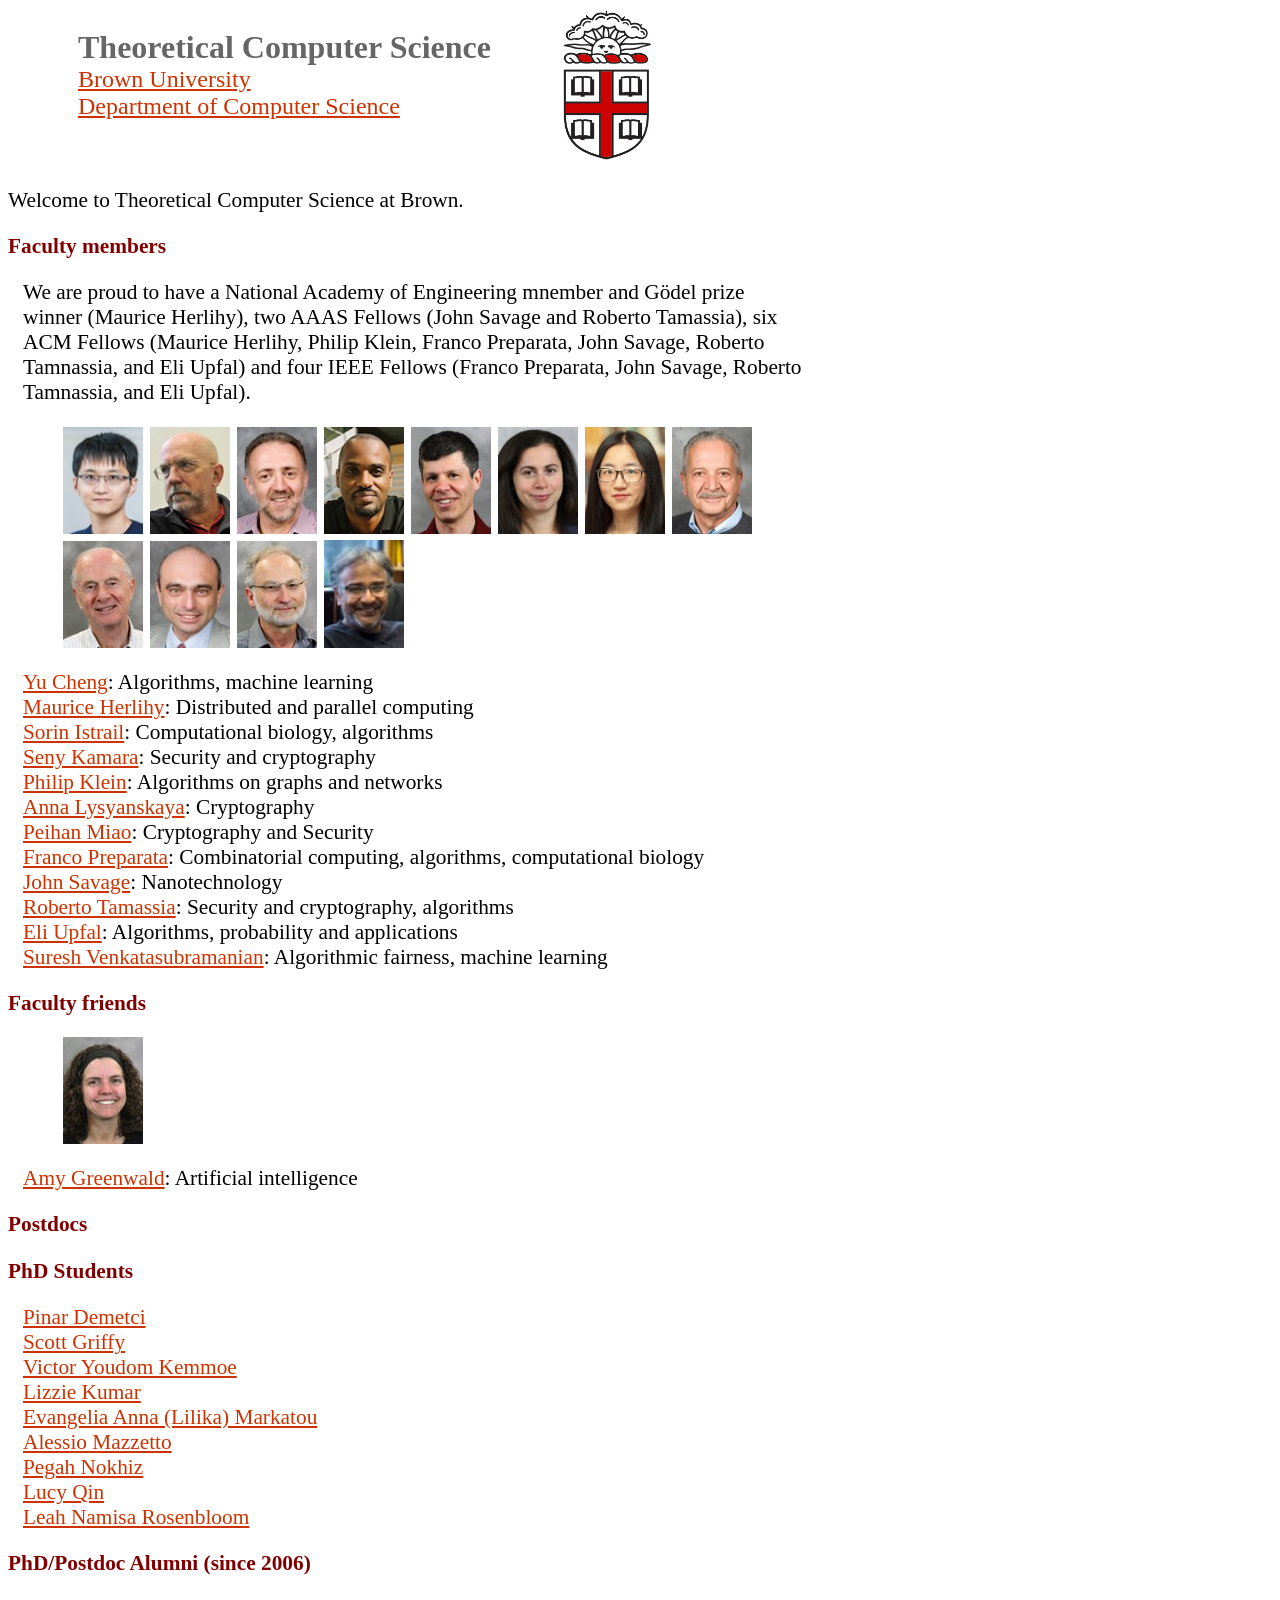
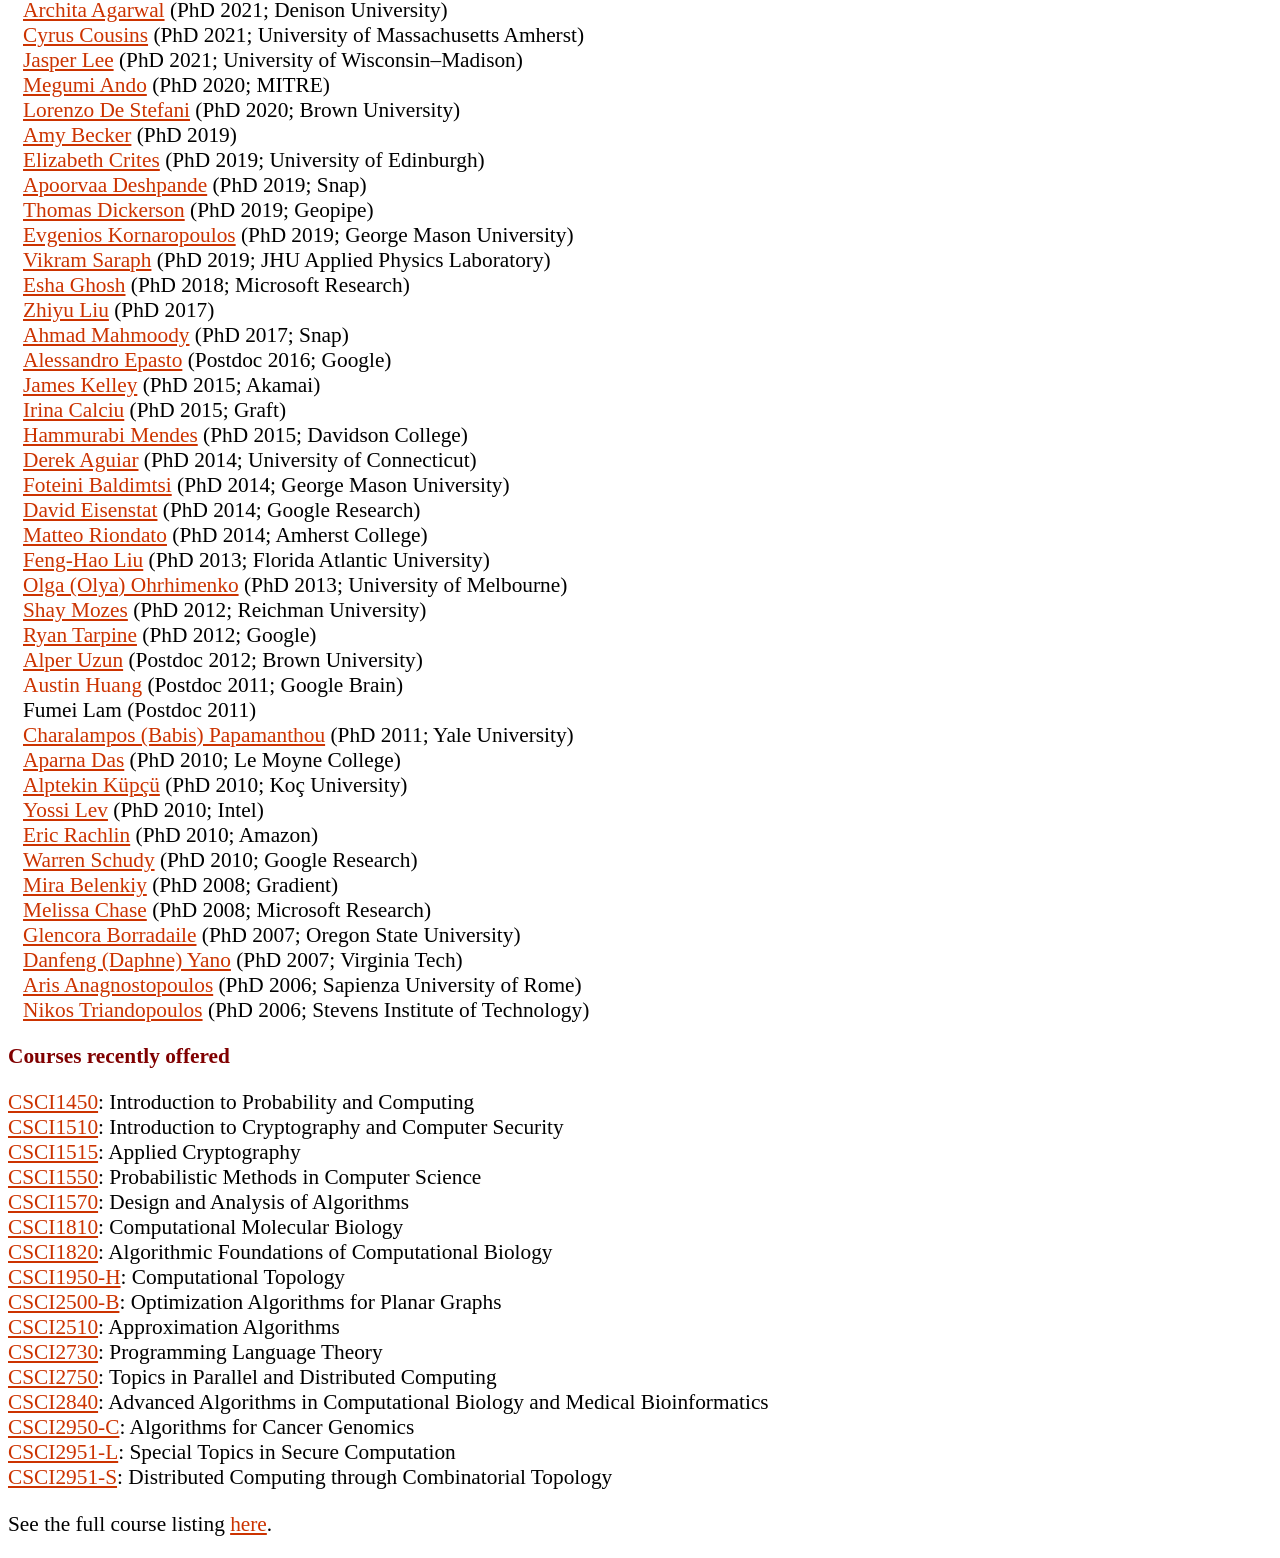
==== home.html @ 1ce42421 "Update home.html Fixed alphabetical ordering." ====
<!DOCTYPE html>

<html lang=en-US>

<head>
    <meta charset="UTF-8"></meta>
    <title>Theory at Brown</title>
    <link rel="stylesheet" type="text/css" href="./this_is_theory.css">
</head>

<body>
    <div id="header">
        <h1 id="title">Theoretical Computer Science</h1>
        <h2 class="subtitle"><a href="http://www.brown.edu">Brown University</a></h2>
        <h2 class="subtitle"><a href="http://cs.brown.edu">Department of Computer Science</a></h2>
    </div>

    <div>
        <img id="logo" src="images/brown_logo.png"></img>
    </div>

    <div id="main-content">
        <p> Welcome to Theoretical Computer Science at Brown.</p>

        <h3>Faculty members</h3>
        <div class="content-box">
            <p>We are proud to have a National Academy of Engineering mnember and Gödel prize winner (Maurice Herlihy), two AAAS Fellows (John Savage and Roberto Tamassia), six ACM Fellows (Maurice Herlihy, Philip Klein, Franco Preparata, John Savage, Roberto Tamnassia, and Eli Upfal) and four IEEE Fellows (Franco Preparata, John Savage, Roberto Tamnassia, and Eli Upfal).</p>

            <div class="fac-pics">
                <ul>
                    <li><img src="images/cheng.jpg"></img></li>
                    <li><img src="images/herlihy.jpg"></img></li>
                    <li><img src="images/istrail.jpg"></img></li>
                    <li><img src="images/kamara.jpg"></img></li>
                    <li><img src="images/klein.jpg"></img></li>
                    <li><img src="images/lysyanskaya.jpg"></img></li>
                    <li><img src="images/miao.jpg"></img></li>
                    <li><img src="images/preparata.jpg"></img></li>
                    <li><img src="images/savage.jpg"></img></li>
                    <li><img src="images/tamassia.jpg"></img></li>
                    <li><img src="images/upfal.jpg"></img></li>
                    <li><img src="images/venkatasubramanian.jpg"></img></li>
                </ul>
            </div>

            <div class="fac-list">
                <ul>
                    <li><a href="https://cs.brown.edu/people/ycheng79/">Yu Cheng</a>: Algorithms, machine learning</li>
                    <li><a href="https://cs.brown.edu/people/mph/">Maurice Herlihy</a>: Distributed and parallel computing</li>
                    <li><a href="https://cs.brown.edu/people/sistrail">Sorin Istrail</a>: Computational biology, algorithms</li>
                    <li><a href="https://cs.brown.edu/people/seny/">Seny Kamara</a>: Security and cryptography</li>
                    <li><a href="https://cs.brown.edu/people/pklein/">Philip Klein</a>: Algorithms on graphs and networks</li>
                    <li><a href="https://cs.brown.edu/people/alysyans/">Anna Lysyanskaya</a>: Cryptography</li>
                    <li><a href="https://sites.google.com/view/peihanmiao/home/">Peihan Miao</a>: Cryptography and Security</li>
                    <li><a href="https://cs.brown.edu/people/fprepara/">Franco Preparata</a>: Combinatorial computing, algorithms, computational biology</li>
                    <li><a href="https://cs.brown.edu/people/jsavage/">John Savage</a>: Nanotechnology</li>
                    <li><a href="https://cs.brown.edu/people/rtamassi/">Roberto Tamassia</a>: Security and cryptography, algorithms</li>
                    <li><a href="https://cs.brown.edu/people/eupfal/">Eli Upfal</a>: Algorithms, probability and applications</li>
                    <li><a href="https://vivo.brown.edu/display/suresh/">Suresh Venkatasubramanian</a>: Algorithmic fairness, machine learning</li>
                </ul>
            </div>
        </div>

        <h3>Faculty friends</h3>
        <div class="content-box">
            <div class="fac-pics">
                <ul>
                    <li><img src="images/greenwald.jpg"></img></li>
                </ul>
            </div>

            <div class="fac-list">
                <ul>
                    <li><a href="https://cs.brown.edu/people/amy/">Amy Greenwald</a>: Artificial intelligence</li>
                </ul>
            </div>
        </div>

        <h3>Postdocs</h3>
        <div class="content-box">
            <div class="fac-list">
                <ul>
                </ul>
            </div>
        </div>

        <h3>PhD Students</h3>
        <div class="content-box">
            <div class="fac-list">
                <ul>
                    <li><a href="https://pinardemetci.github.io/">Pinar Demetci</a></li>
                    <li><a href="https://scottgriffy.com">Scott Griffy</a></li>
                    <li><a href="https://vicxekro.github.io/mypage/">Victor Youdom Kemmoe</a></li>
                    <li><a href="http://iekumar.com">Lizzie Kumar</a></li>
                    <li><a href="https://markatou.github.io/">Evangelia Anna (Lilika) Markatou</a></li>
                    <li><a href="https://cs.brown.edu/~amazzett/">Alessio Mazzetto</a></li>
                    <li><a href="https://sites.google.com/view/pnokhiz/home">Pegah Nokhiz</a></li>
                    <li><a href="https://lucyq.in/">Lucy Qin</a></li>
                    <li><a href="https://namisa.art/">Leah Namisa Rosenbloom</a></li>
                </ul>
            </div>
        </div>

        <h3>PhD/Postdoc Alumni (since 2006)</h3>
        <div class="content-box">
            <div class="fac-list">
                <ul>
                    <!-- Sorted by: first by year (in reverse) and then alphabetically by lastname (postdoc or PhD does not matter). -->
                    <li><a href="https://cs.brown.edu/~aa12/">Archita Agarwal</a> (PhD 2021; Denison University)</li>
                    <li><a href="https://cs.brown.edu/people/ccousins/home.html">Cyrus Cousins</a> (PhD 2021; University of Massachusetts Amherst)</li>
                    <li><a href="https://jasperchlee.github.io/">Jasper Lee</a> (PhD 2021; University of Wisconsin–Madison)</li>
                    <li><a href="https://www.linkedin.com/in/megumi-ando-a047ba26/">Megumi Ando</a> (PhD 2020; MITRE)</li>
                    <li><a href="https://vivo.brown.edu/display/ld9">Lorenzo De Stefani</a> (PhD 2020; Brown University)</li>
                    <li><a href="https://www.linkedin.com/in/amariah-becker-90225980/">Amy Becker</a> (PhD 2019)</li>
                    <li><a href="https://elizabeth-crites.github.io/">Elizabeth Crites</a> (PhD 2019; University of Edinburgh)</li>
                    <li><a href="https://www.linkedin.com/in/apoorvaa-deshpande/">Apoorvaa Deshpande</a> (PhD 2019; Snap)</li>
                    <li><a href="http://sfgp.cemetech.net/tddicker/">Thomas Dickerson</a> (PhD 2019; Geopipe)</li>
                    <li><a href="https://cs.gmu.edu/~evgenios/">Evgenios Kornaropoulos</a> (PhD 2019; George Mason University)</li>
                    <li><a href="https://www.linkedin.com/in/vsaraph/">Vikram Saraph</a> (PhD 2019; JHU Applied Physics Laboratory)</li>
                    <li><a href="https://www.microsoft.com/en-us/research/people/esghosh/">Esha Ghosh</a> (PhD 2018; Microsoft Research)</li>
                    <li><a href="https://cs.brown.edu/people/zl58/">Zhiyu Liu</a> (PhD 2017)</li>
                    <li><a href="https://www.linkedin.com/in/mahmoody/">Ahmad Mahmoody</a> (PhD 2017; Snap)</li>
                    <li><a href="https://www.epasto.org/">Alessandro Epasto</a> (Postdoc 2016; Google)</li>
                    <li><a href="https://www.linkedin.com/in/james-k-3929457b/">James Kelley</a> (PhD 2015; Akamai)</li>
                    <li><a href="https://www.irinacalciu.com/">Irina Calciu</a> (PhD 2015; Graft)</li>
                    <li><a href="https://www.davidson.edu/people/hammurabi-mendes">Hammurabi Mendes</a> (PhD 2015; Davidson College)</li>
                    <li><a href="https://www.derekaguiar.com/">Derek Aguiar</a> (PhD 2014; University of Connecticut)</li>
                    <li><a href="https://www.baldimtsi.com/">Foteini Baldimtsi</a> (PhD 2014; George Mason University)</li>
                    <li><a href="https://www.davideisenstat.com/">David Eisenstat</a> (PhD 2014; Google Research)</li>
                    <li><a href="https://matteo.rionda.to/">Matteo Riondato</a> (PhD 2014; Amherst College)</li>
                    <li><a href="https://faculty.eng.fau.edu/fenghao/">Feng-Hao Liu</a> (PhD 2013; Florida Atlantic University)</li>
                    <li><a href="https://people.eng.unimelb.edu.au/oohrimenko/">Olga (Olya) Ohrhimenko</a> (PhD 2013; University of Melbourne)</li>
                    <li><a href="https://cs.idc.ac.il/~smozes/index.html">Shay Mozes</a> (PhD 2012; Reichman University)</li>
                    <li><a href="https://www.linkedin.com/in/ryantarpine/">Ryan Tarpine</a> (PhD 2012; Google)</li>
                    <li><a href="https://vivo.brown.edu/display/auzun">Alper Uzun</a> (Postdoc 2012; Brown University)</li>
                    <li><a herf="https://www.linkedin.com/in/austin-huang-74a75422/">Austin Huang</a> (Postdoc 2011; Google Brain)</li>
                    <li>Fumei Lam (Postdoc 2011)</li>
                    <li><a href="https://www.cs.yale.edu/homes/cpap/">Charalampos (Babis) Papamanthou</a> (PhD 2011; Yale University)</li>
                    <li><a href="https://web.lemoyne.edu/~dasa/">Aparna Das</a> (PhD 2010; Le Moyne College)</li>
                    <li><a href="https://mysite.ku.edu.tr/akupcu/">Alptekin Küpçü</a> (PhD 2010; Koç University)</li>
                    <li><a href="https://www.linkedin.com/in/yossi-lev/">Yossi Lev</a> (PhD 2010; Intel)</li>
                    <li><a href="https://www.linkedin.com/in/eerac/">Eric Rachlin</a> (PhD 2010; Amazon)</li>
                    <li><a href="https://www.linkedin.com/in/warren-schudy-b64b7b63/">Warren Schudy</a> (PhD 2010; Google Research)</li>
                    <li><a href="https://www.linkedin.com/in/mira-belenkiy-b3174121/">Mira Belenkiy</a> (PhD 2008; Gradient)</li>
                    <li><a href="https://www.microsoft.com/en-us/research/people/melissac/">Melissa Chase</a> (PhD 2008; Microsoft Research)</li>
                    <li><a href="https://eecs.oregonstate.edu/people/borradaile-glencora">Glencora Borradaile</a> (PhD 2007; Oregon State University)</li>
                    <li><a href="https://people.cs.vt.edu/~danfeng/">Danfeng (Daphne) Yano</a> (PhD 2007; Virginia Tech)</li>
                    <li><a href="http://aris.me/">Aris Anagnostopoulos</a> (PhD 2006; Sapienza University of Rome)</li>
                    <li><a href="https://faculty.stevens.edu/ntriando">Nikos Triandopoulos</a> (PhD 2006; Stevens Institute of Technology)</li>
                </ul>
            </div>
        </div>

        <h3>Courses recently offered</h3>
        <div class="fac-list">
            <ul>
                <li><a href="http://cs.brown.edu/courses/csci1450/">CSCI1450</a>: Introduction to Probability and Computing</li>
                <li><a href="http://cs.brown.edu/courses/csci1510/">CSCI1510</a>: Introduction to Cryptography and Computer Security</li>
                <li><a href="http://cs.brown.edu/courses/csci1515/">CSCI1515</a>: Applied Cryptography</li>
                <li><a href="http://cs.brown.edu/courses/csci1550/">CSCI1550</a>: Probabilistic Methods in Computer Science</li>
                <li><a href="http://cs.brown.edu/courses/csci1570/">CSCI1570</a>: Design and Analysis of Algorithms</li>
                <li><a href="http://cs.brown.edu/courses/csci1810/">CSCI1810</a>: Computational Molecular Biology</li>
                <li><a href="http://cs.brown.edu/courses/csci1820/">CSCI1820</a>: Algorithmic Foundations of Computational Biology</li>
                <li><a href="http://cs.brown.edu/courses/csci1950-h/">CSCI1950-H</a>: Computational Topology</li>
                <li><a href="http://cs.brown.edu/courses/cs250/">CSCI2500-B</a>: Optimization Algorithms for Planar Graphs</li>
                <li><a href="http://cs.brown.edu/courses/csci2510/">CSCI2510</a>: Approximation Algorithms</li>
                <li><a href="http://cs.brown.edu/courses/csci2730/">CSCI2730</a>: Programming Language Theory</li>
                <li><a href="http://cs.brown.edu/courses/csci2750/">CSCI2750</a>: Topics in Parallel and Distributed Computing</li>
                <li><a href="https://cs.brown.edu/courses/csci2840/">CSCI2840</a>: Advanced Algorithms in Computational Biology and Medical Bioinformatics</li>
                <li><a href="https://cs.brown.edu/courses/info/csci2950-c/">CSCI2950-C</a>: Algorithms for Cancer Genomics</li>
                <li><a href="https://cs.brown.edu/courses/info/csci2952-l/">CSCI2951-L</a>: Special Topics in Secure Computation</li>
                <li><a href="http://cs.brown.edu/courses/csci2951-s/">CSCI2951-S</a>: Distributed Computing through Combinatorial Topology</li>
            </ul>
        </div>
        <p>See the full course listing <a href="https://cs.brown.edu/courses/">here</a>.</p>

    </div>
</body>

</html>
---- this_is_theory.css ----
a {
    color: #CC3300;
}

a:visited {
    color: #336633;
}

#header {
    margin-left: 70px;
    margin-right: 70px;
    float: left;
}

#title {
    color: #666666;
    margin-bottom: 0px;
    padding-bottom: 0px;
}

.subtitle {
    font-weight: normal;
    margin-top: 0px;
    padding-top: 0px;
    margin-bottom: 0px;
    padding-bottom: 0px;
}

#logo {
    width: 90px;
}

p,
li {
    font-size: 16pt;
}

h3 {
    font-size: 16pt;
    color: maroon;
}

#main-content {
    width: 800px;
}

.content-box {
    padding-left: 15px;
}

.fac-pics ul li {
    display: inline;
    padding-right: 3px;
}

.fac-pics ul li img {
    width: 80px;
}

.fac-list ul {
    list-style-type: none;
    padding: 0px;
}
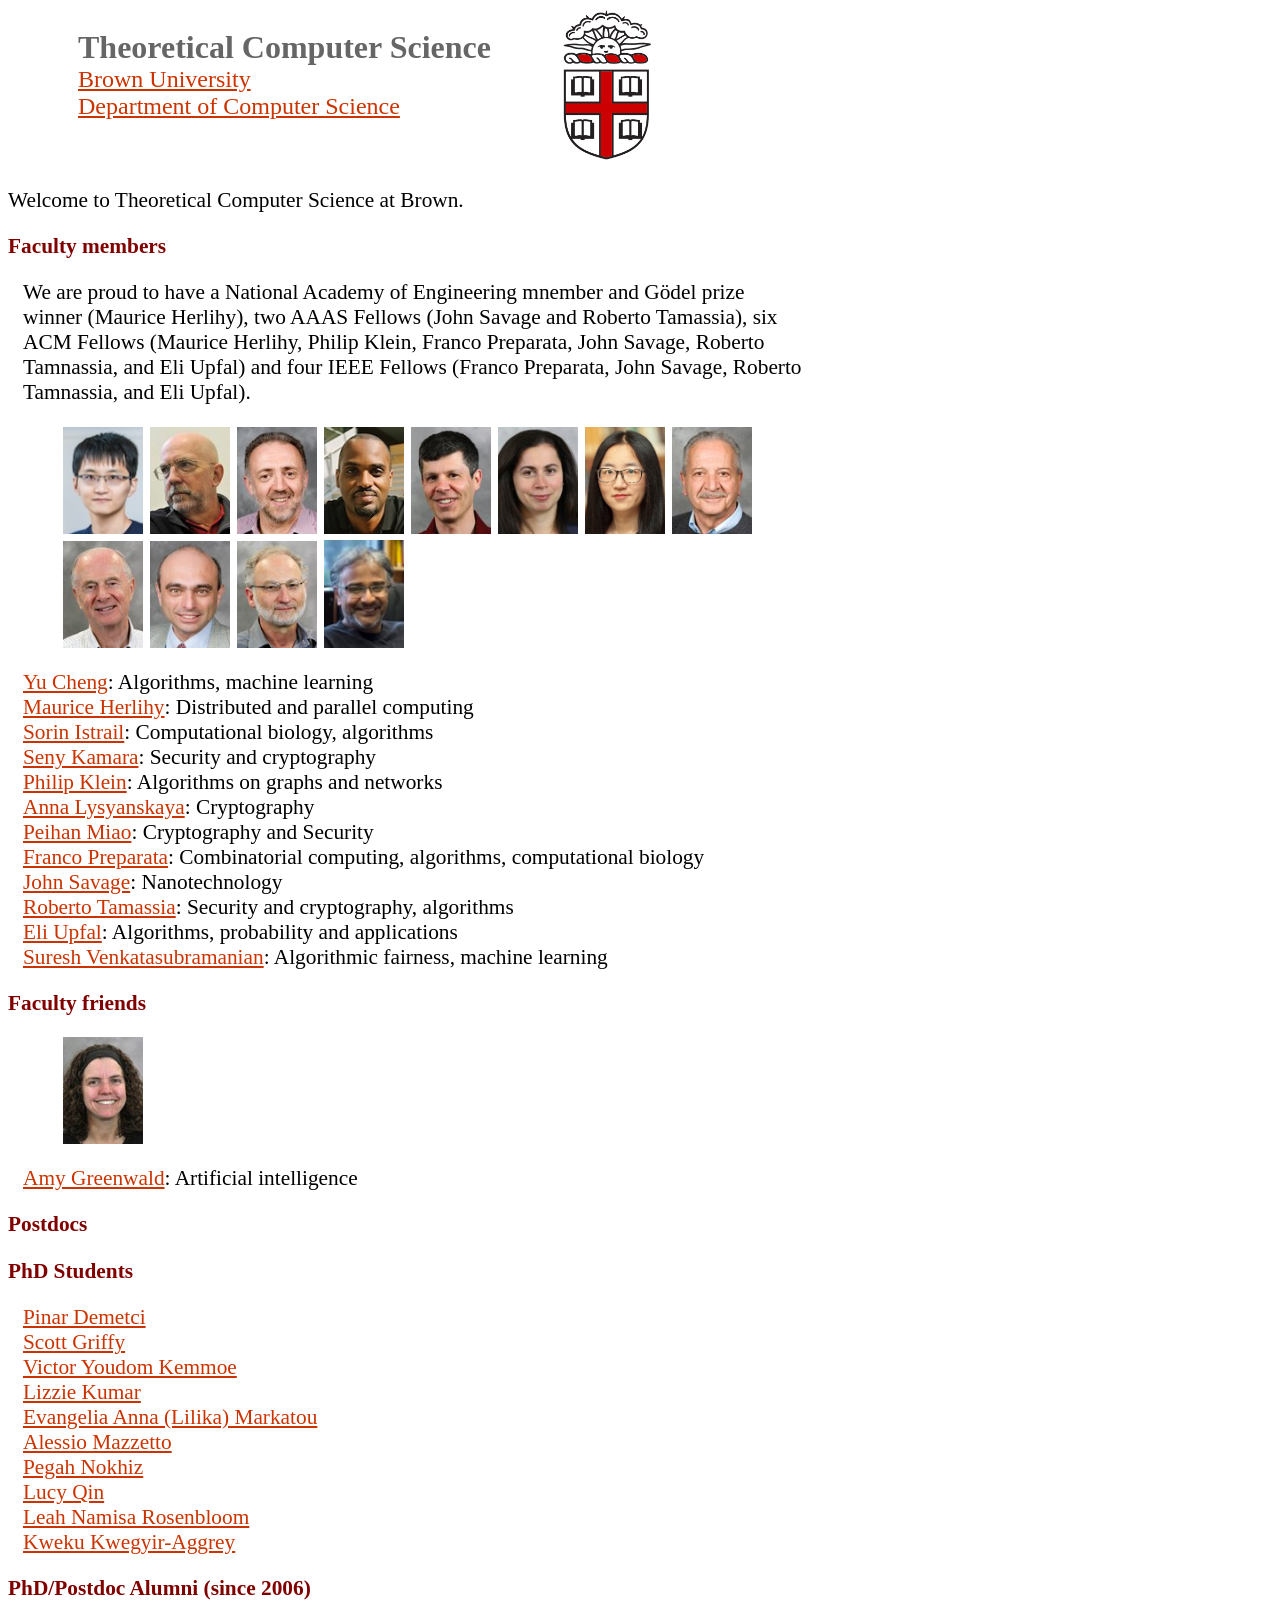
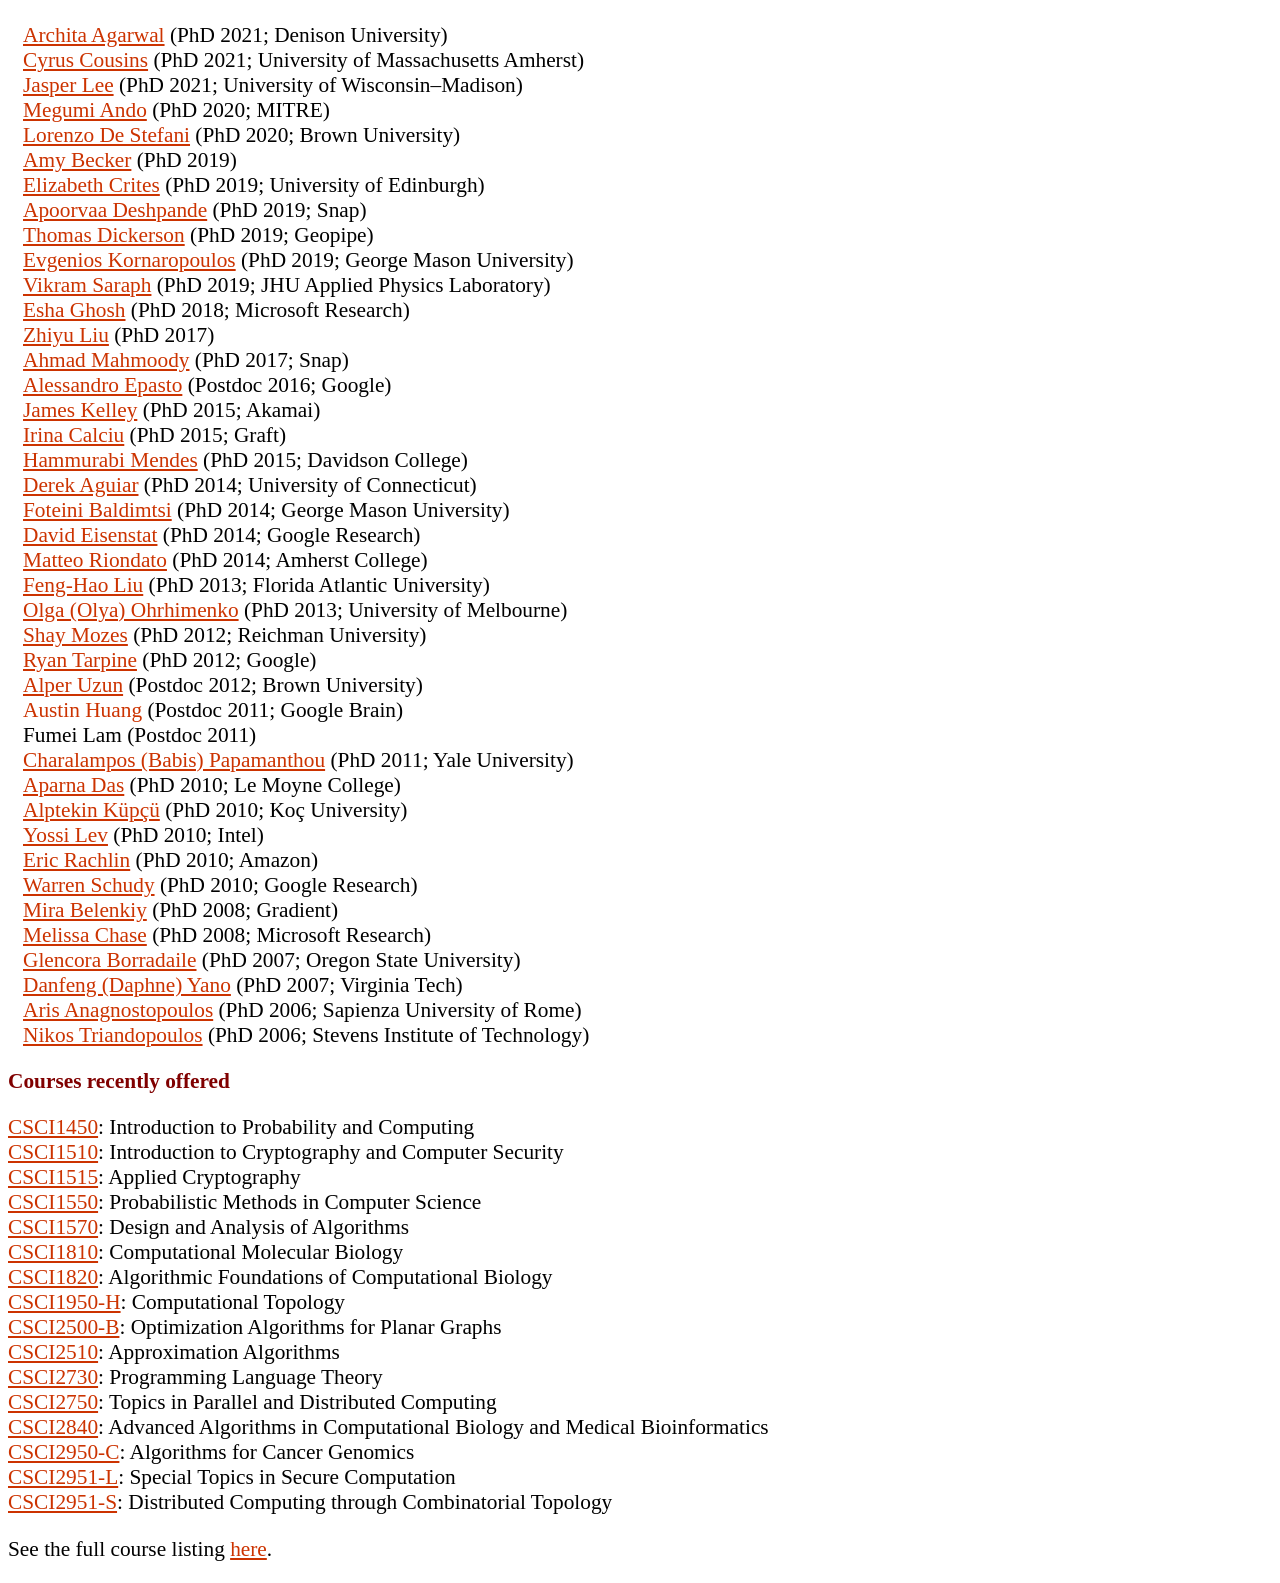
==== commit 8f42391e: "add kweku" ====
--- a/home.html
+++ b/home.html
@@ -97,6 +97,8 @@
                     <li><a href="https://sites.google.com/view/pnokhiz/home">Pegah Nokhiz</a></li>
                     <li><a href="https://lucyq.in/">Lucy Qin</a></li>
                     <li><a href="https://namisa.art/">Leah Namisa Rosenbloom</a></li>
+                    <li><a href="https://kweku.me/">Kweku Kwegyir-Aggrey</a></li>
+
                 </ul>
             </div>
         </div>
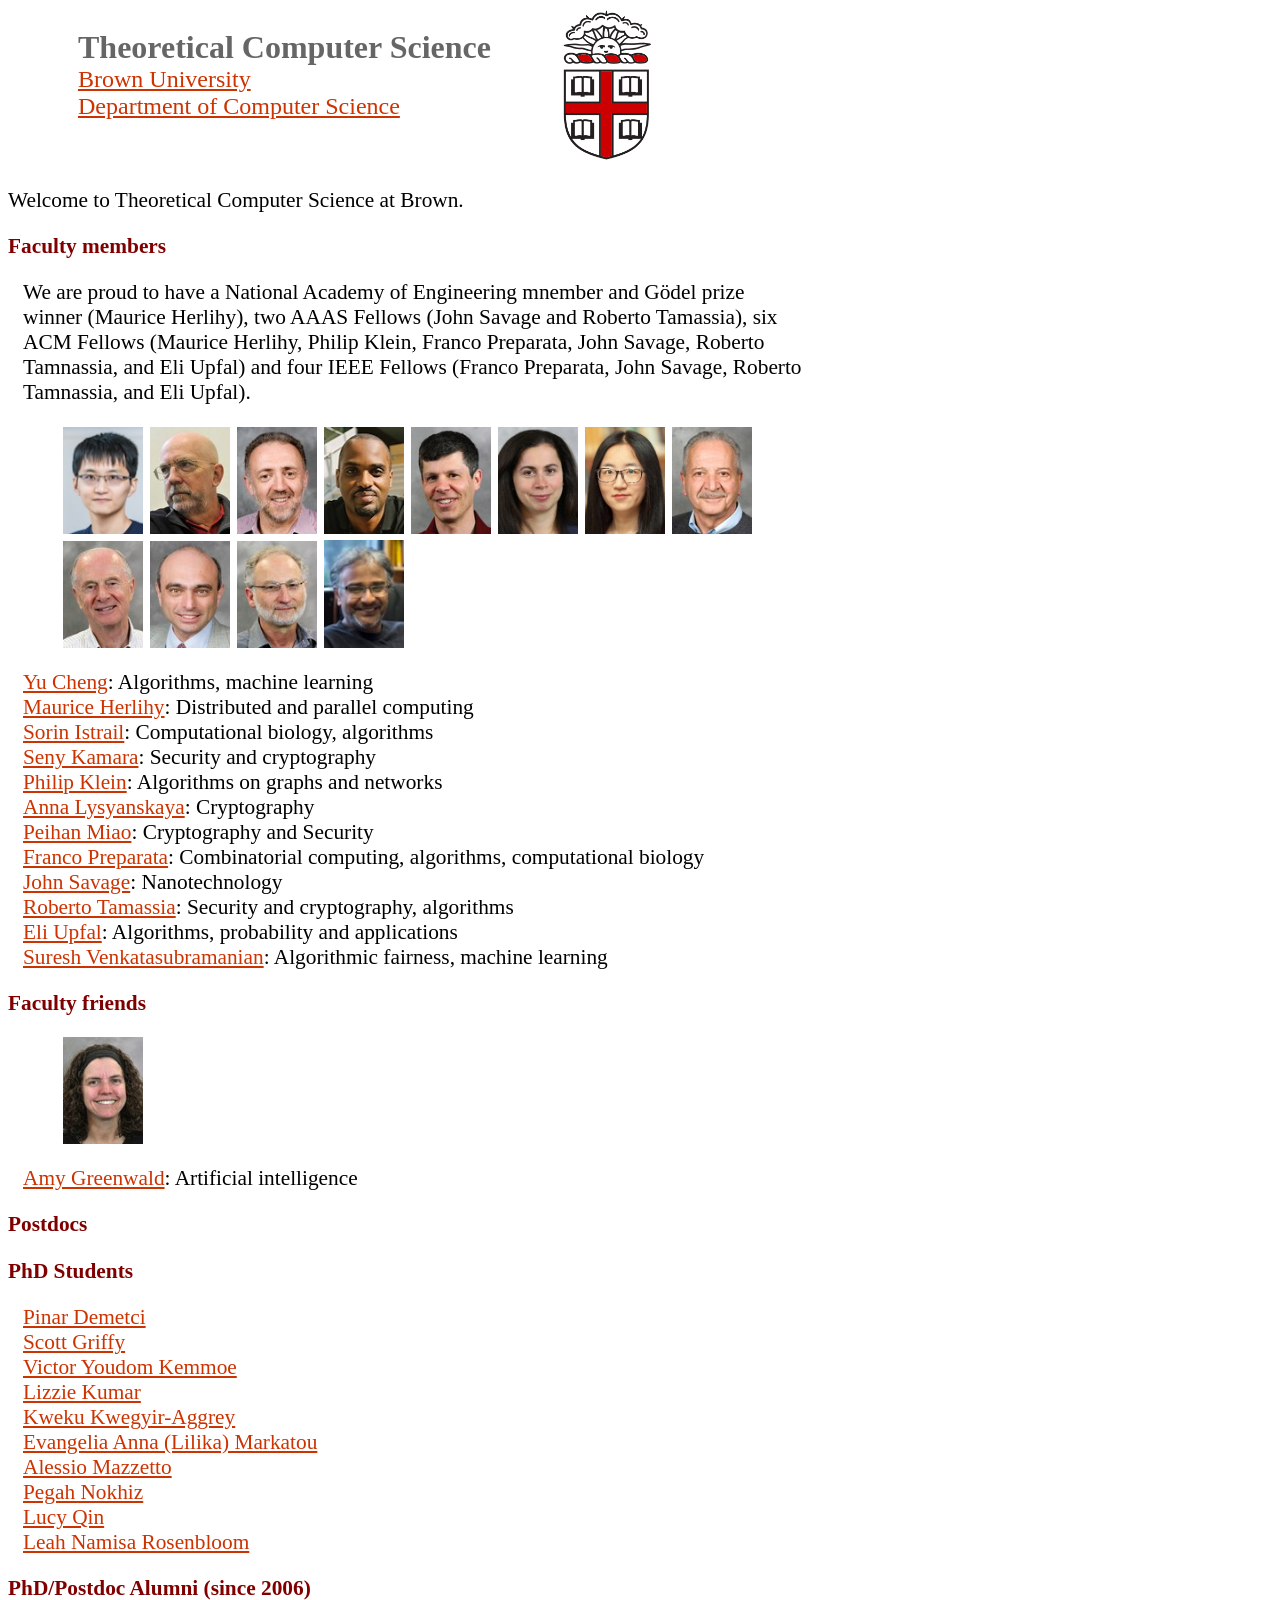
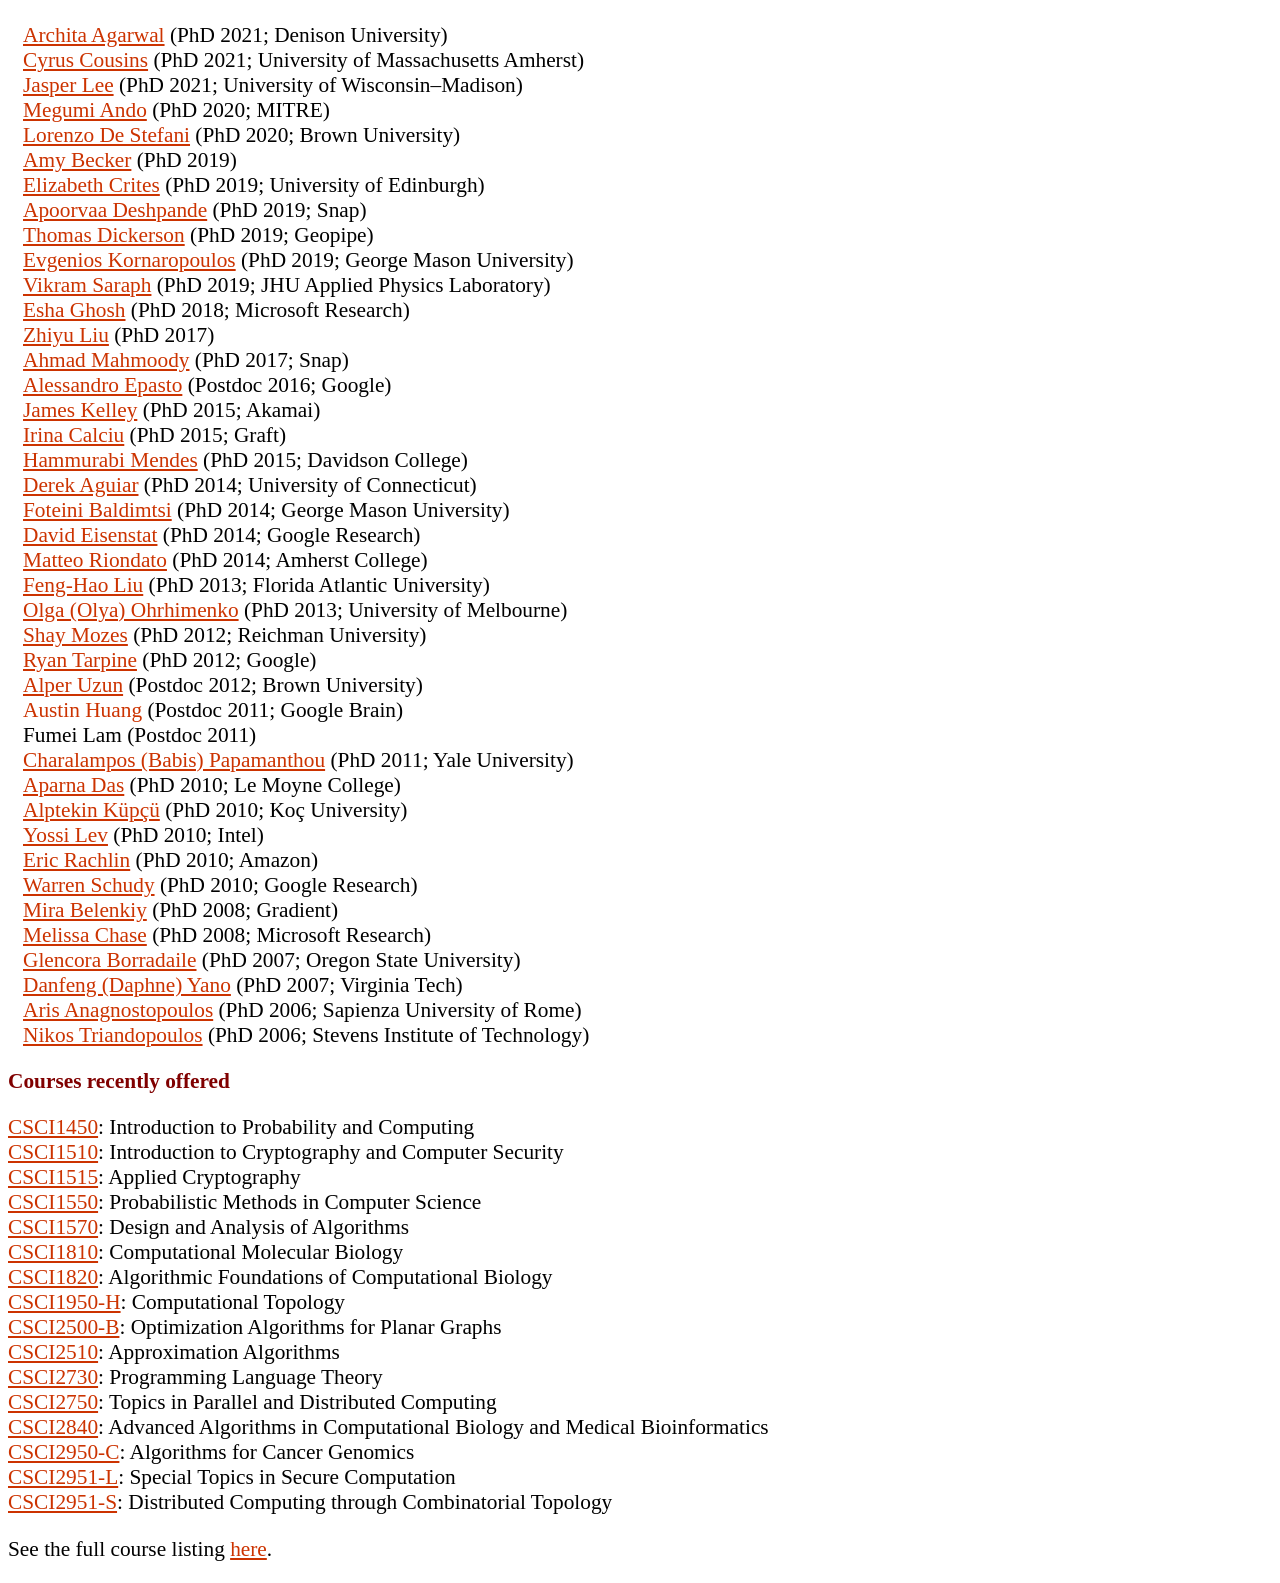
==== commit 5aa9037f: "Update home.html" ====
--- a/home.html
+++ b/home.html
@@ -92,13 +92,12 @@
                     <li><a href="https://scottgriffy.com">Scott Griffy</a></li>
                     <li><a href="https://vicxekro.github.io/mypage/">Victor Youdom Kemmoe</a></li>
                     <li><a href="http://iekumar.com">Lizzie Kumar</a></li>
+                    <li><a href="https://kweku.me/">Kweku Kwegyir-Aggrey</a></li>
                     <li><a href="https://markatou.github.io/">Evangelia Anna (Lilika) Markatou</a></li>
                     <li><a href="https://cs.brown.edu/~amazzett/">Alessio Mazzetto</a></li>
                     <li><a href="https://sites.google.com/view/pnokhiz/home">Pegah Nokhiz</a></li>
                     <li><a href="https://lucyq.in/">Lucy Qin</a></li>
                     <li><a href="https://namisa.art/">Leah Namisa Rosenbloom</a></li>
-                    <li><a href="https://kweku.me/">Kweku Kwegyir-Aggrey</a></li>
-
                 </ul>
             </div>
         </div>
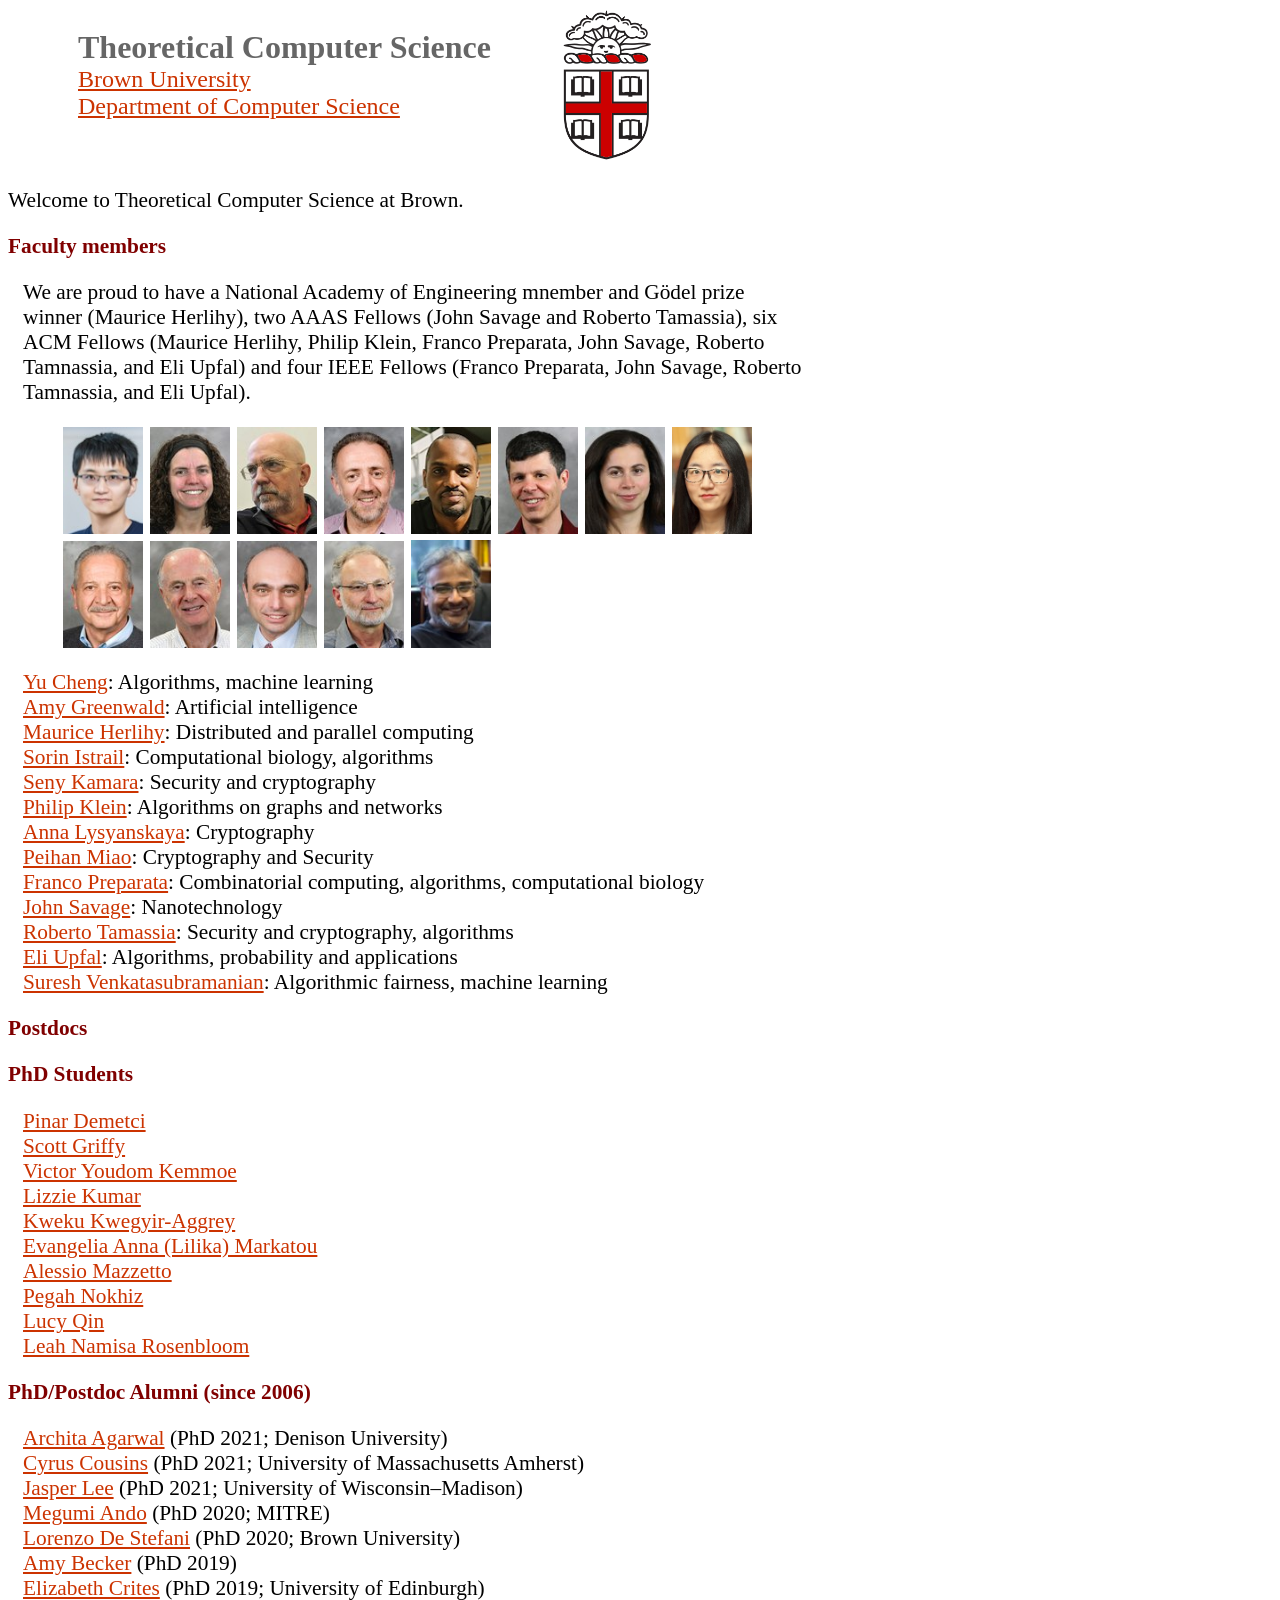
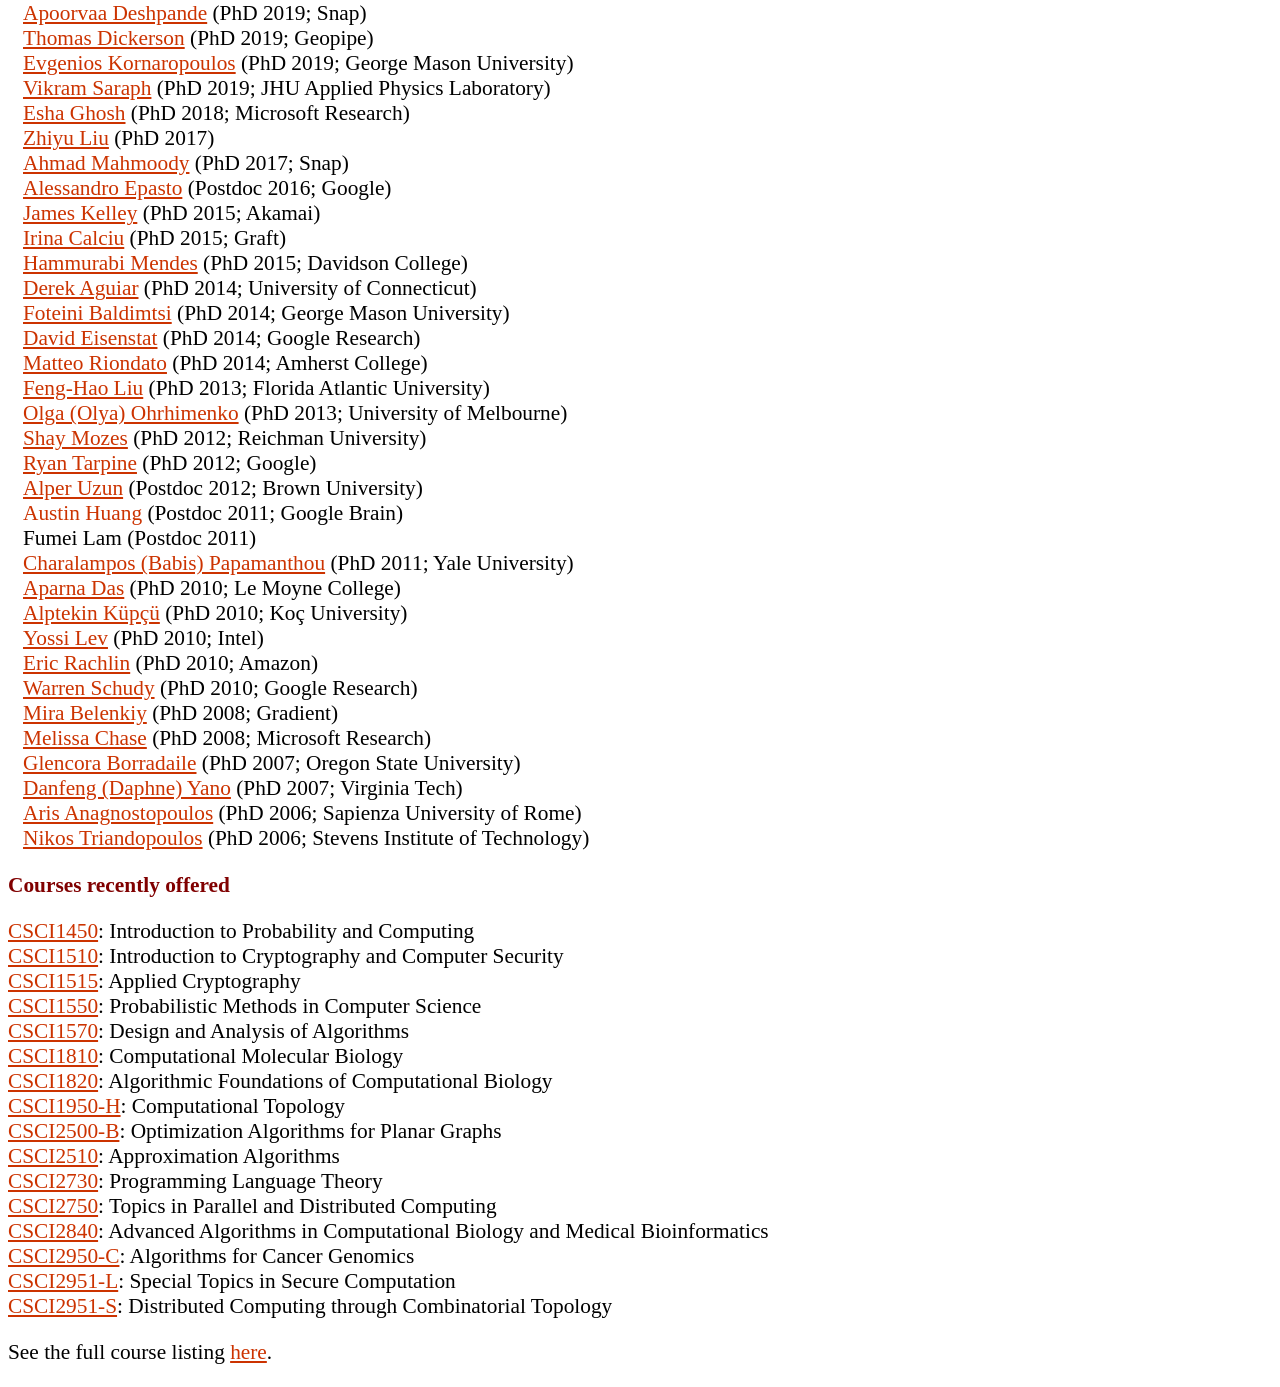
==== commit 89836aed: "Update home.html" ====
--- a/home.html
+++ b/home.html
@@ -29,6 +29,7 @@
             <div class="fac-pics">
                 <ul>
                     <li><img src="images/cheng.jpg"></img></li>
+                    <li><img src="images/greenwald.jpg"></img></li>
                     <li><img src="images/herlihy.jpg"></img></li>
                     <li><img src="images/istrail.jpg"></img></li>
                     <li><img src="images/kamara.jpg"></img></li>
@@ -46,6 +47,7 @@
             <div class="fac-list">
                 <ul>
                     <li><a href="https://cs.brown.edu/people/ycheng79/">Yu Cheng</a>: Algorithms, machine learning</li>
+                    <li><a href="https://cs.brown.edu/people/amy/">Amy Greenwald</a>: Artificial intelligence</li>
                     <li><a href="https://cs.brown.edu/people/mph/">Maurice Herlihy</a>: Distributed and parallel computing</li>
                     <li><a href="https://cs.brown.edu/people/sistrail">Sorin Istrail</a>: Computational biology, algorithms</li>
                     <li><a href="https://cs.brown.edu/people/seny/">Seny Kamara</a>: Security and cryptography</li>
@@ -61,20 +63,19 @@
             </div>
         </div>
 
-        <h3>Faculty friends</h3>
+<!--        <h3>Faculty friends</h3>
         <div class="content-box">
             <div class="fac-pics">
                 <ul>
-                    <li><img src="images/greenwald.jpg"></img></li>
                 </ul>
             </div>
 
             <div class="fac-list">
                 <ul>
-                    <li><a href="https://cs.brown.edu/people/amy/">Amy Greenwald</a>: Artificial intelligence</li>
                 </ul>
             </div>
         </div>
+-->
 
         <h3>Postdocs</h3>
         <div class="content-box">
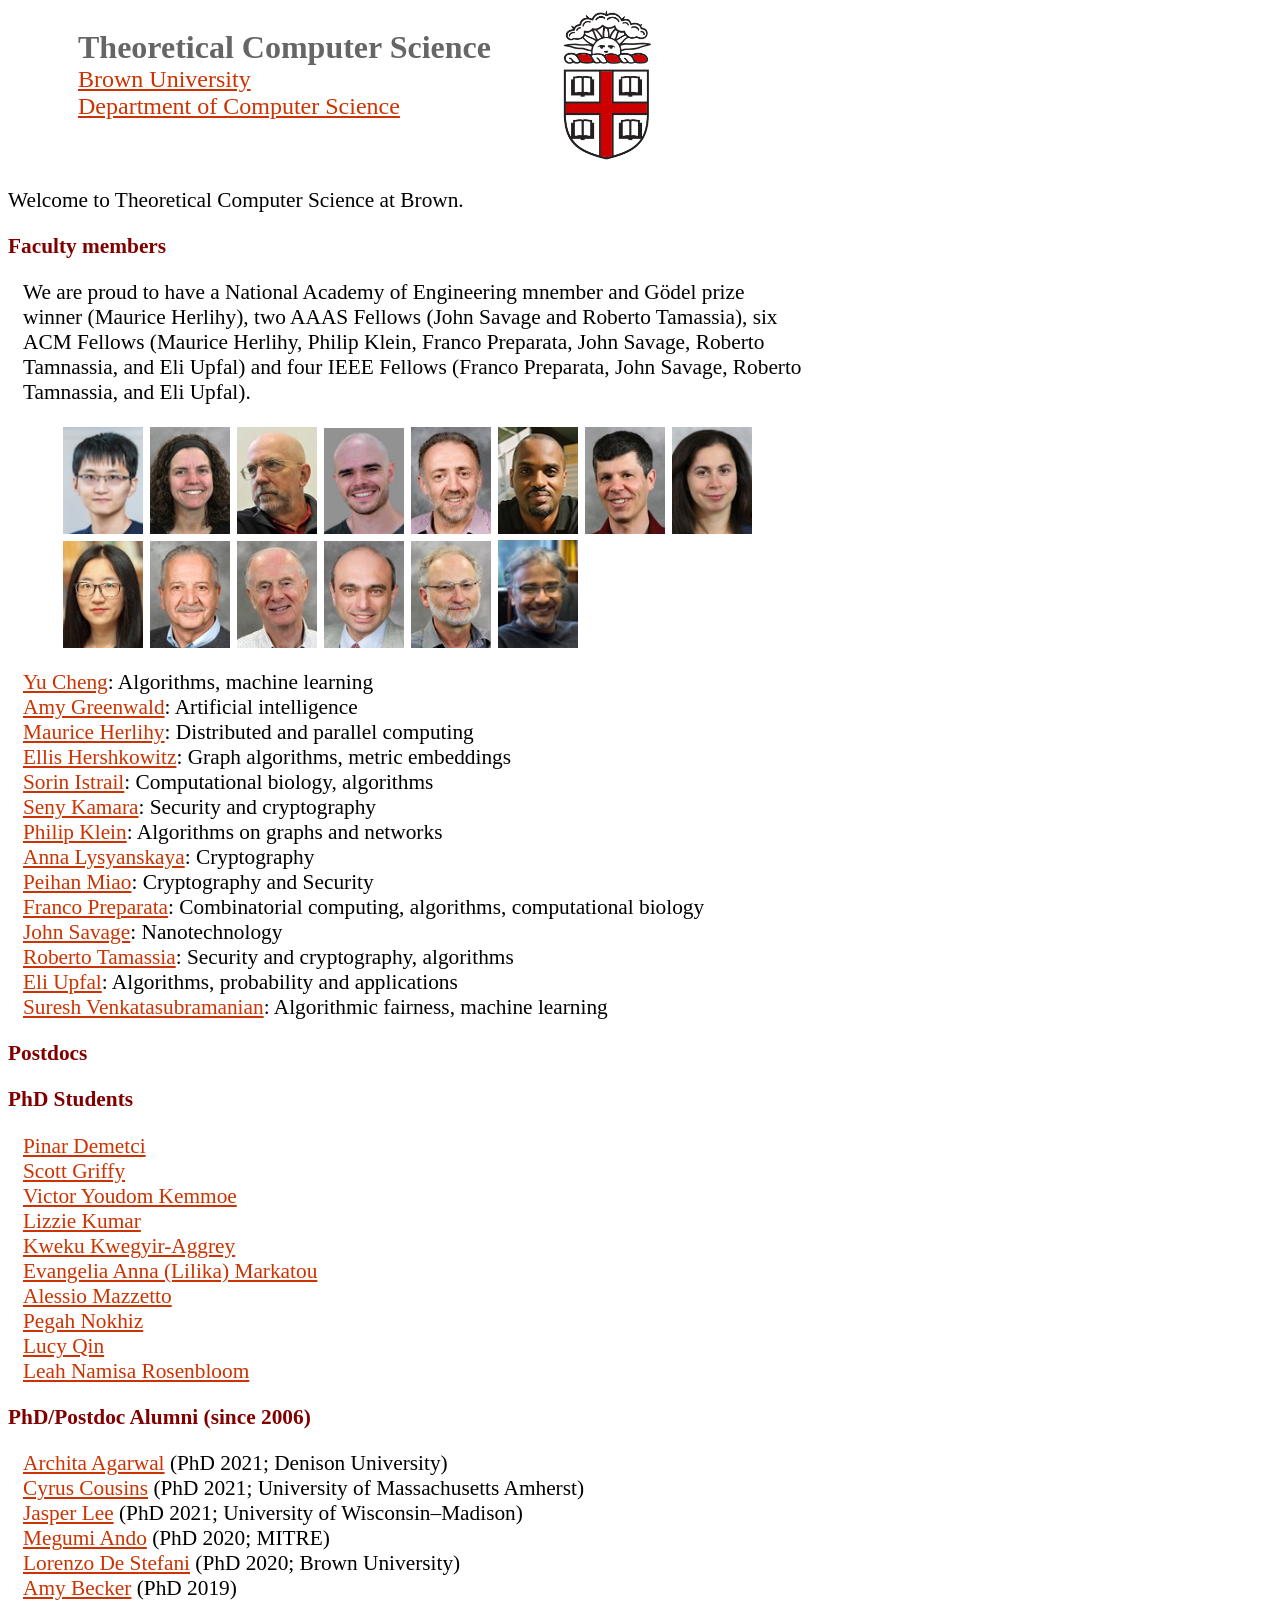
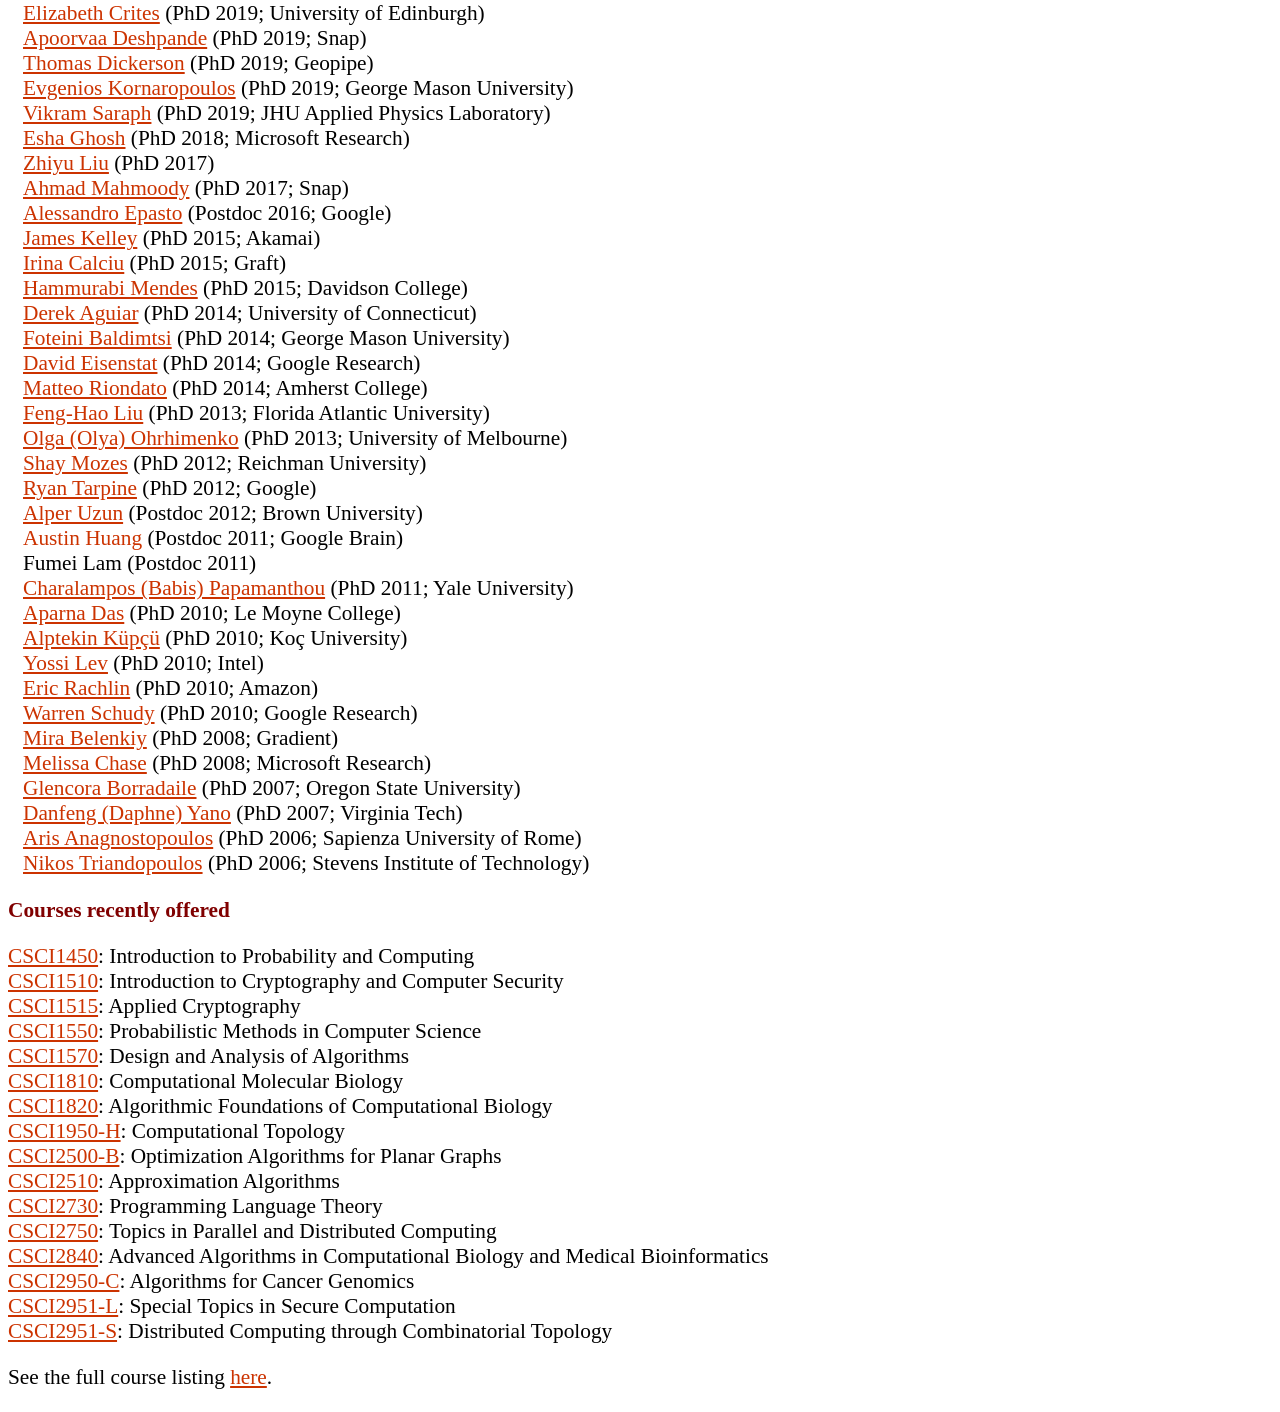
==== commit 9d814252: "Ellis link / photo" ====
--- a/home.html
+++ b/home.html
@@ -31,6 +31,7 @@
                     <li><img src="images/cheng.jpg"></img></li>
                     <li><img src="images/greenwald.jpg"></img></li>
                     <li><img src="images/herlihy.jpg"></img></li>
+                    <li><img src="images/hershkowitz.jpg"></img></li>
                     <li><img src="images/istrail.jpg"></img></li>
                     <li><img src="images/kamara.jpg"></img></li>
                     <li><img src="images/klein.jpg"></img></li>
@@ -49,6 +50,7 @@
                     <li><a href="https://cs.brown.edu/people/ycheng79/">Yu Cheng</a>: Algorithms, machine learning</li>
                     <li><a href="https://cs.brown.edu/people/amy/">Amy Greenwald</a>: Artificial intelligence</li>
                     <li><a href="https://cs.brown.edu/people/mph/">Maurice Herlihy</a>: Distributed and parallel computing</li>
+                    <li><a href="https://dhershko.github.io/">Ellis Hershkowitz</a>: Graph algorithms, metric embeddings</li>
                     <li><a href="https://cs.brown.edu/people/sistrail">Sorin Istrail</a>: Computational biology, algorithms</li>
                     <li><a href="https://cs.brown.edu/people/seny/">Seny Kamara</a>: Security and cryptography</li>
                     <li><a href="https://cs.brown.edu/people/pklein/">Philip Klein</a>: Algorithms on graphs and networks</li>
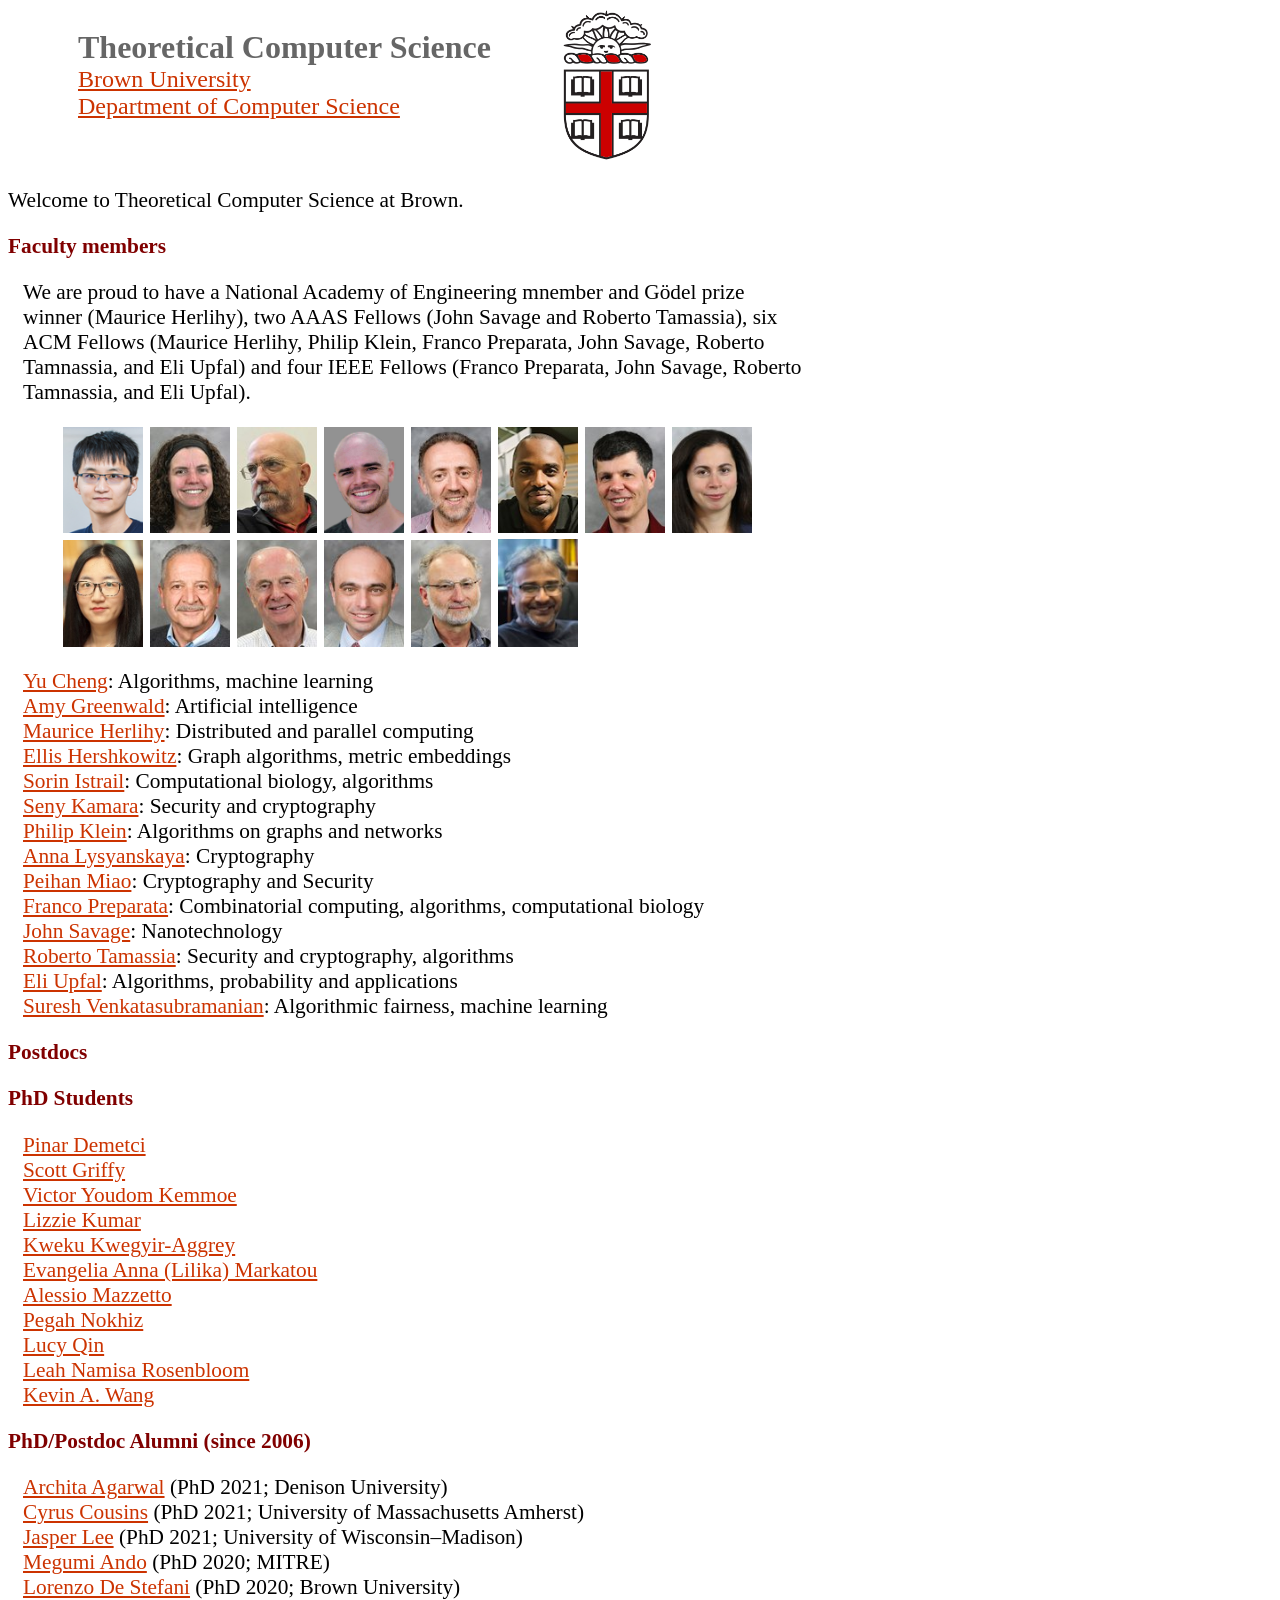
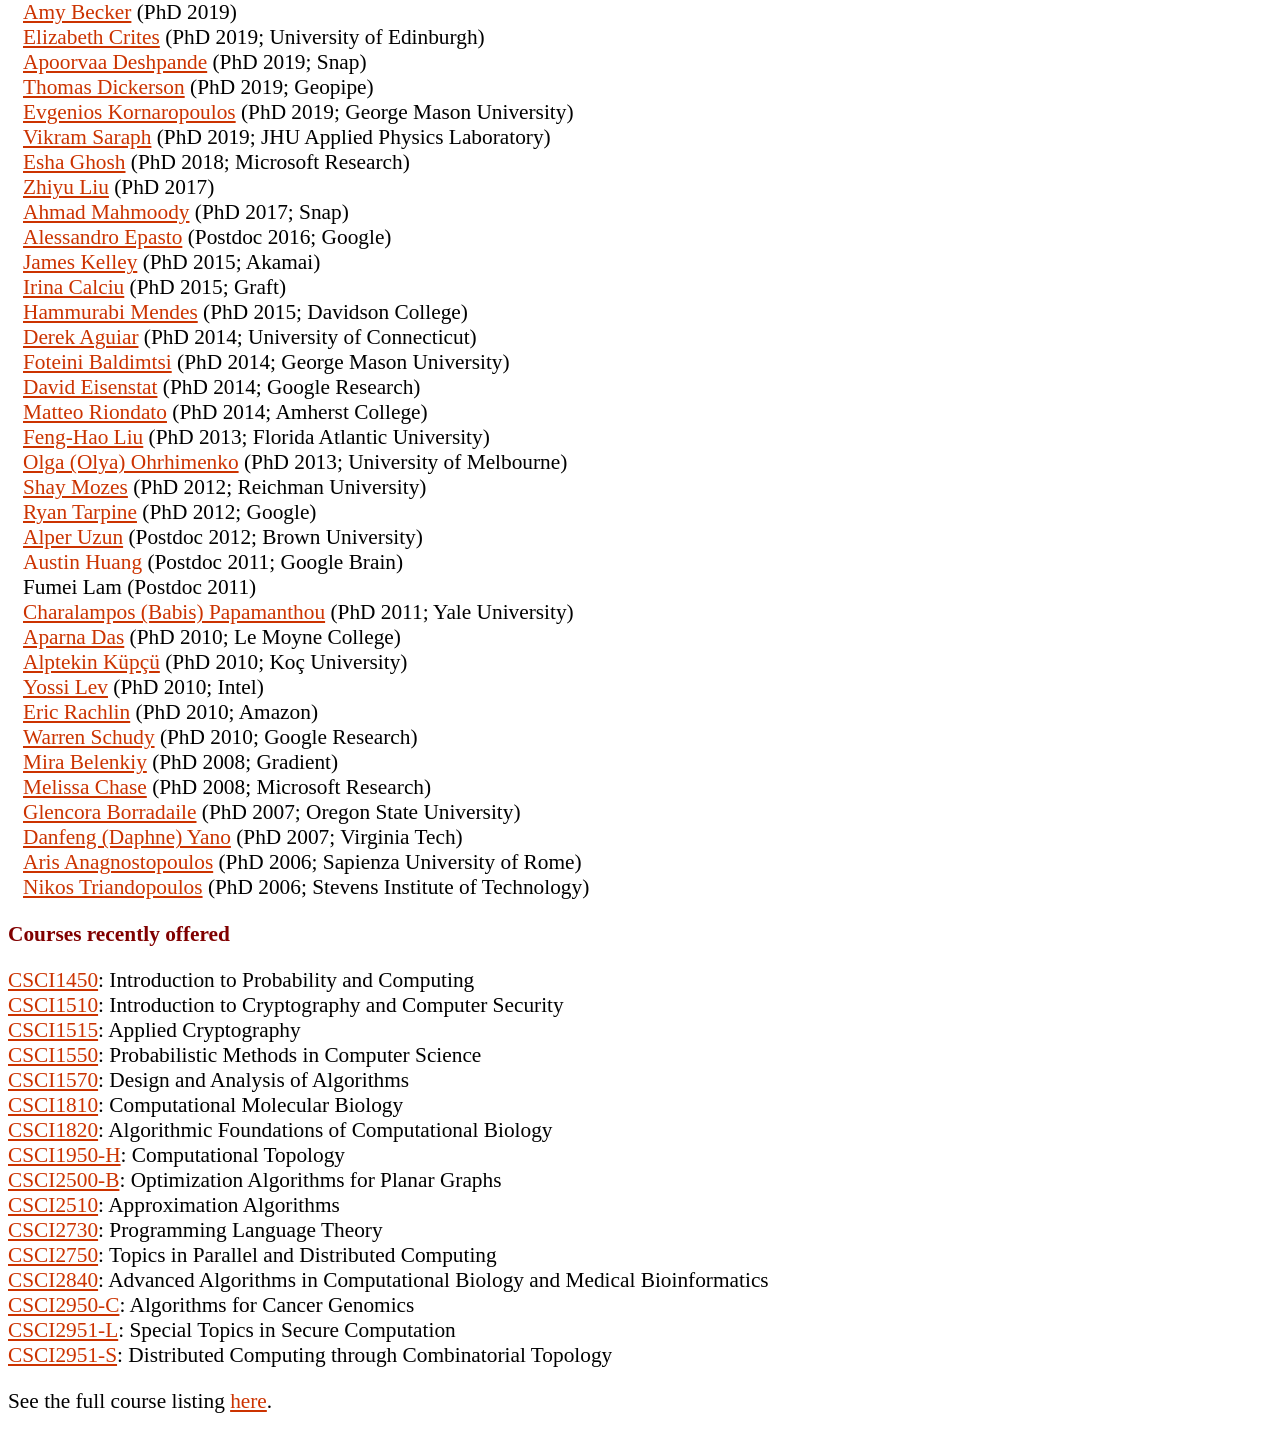
==== commit 57bf5a88: "Add Kevin Wang to home.html" ====
--- a/home.html
+++ b/home.html
@@ -101,6 +101,7 @@
                     <li><a href="https://sites.google.com/view/pnokhiz/home">Pegah Nokhiz</a></li>
                     <li><a href="https://lucyq.in/">Lucy Qin</a></li>
                     <li><a href="https://namisa.art/">Leah Namisa Rosenbloom</a></li>
+                    <li><a href="https://cs.brown.edu/people/grad/kawang/">Kevin A. Wang</a></li>
                 </ul>
             </div>
         </div>
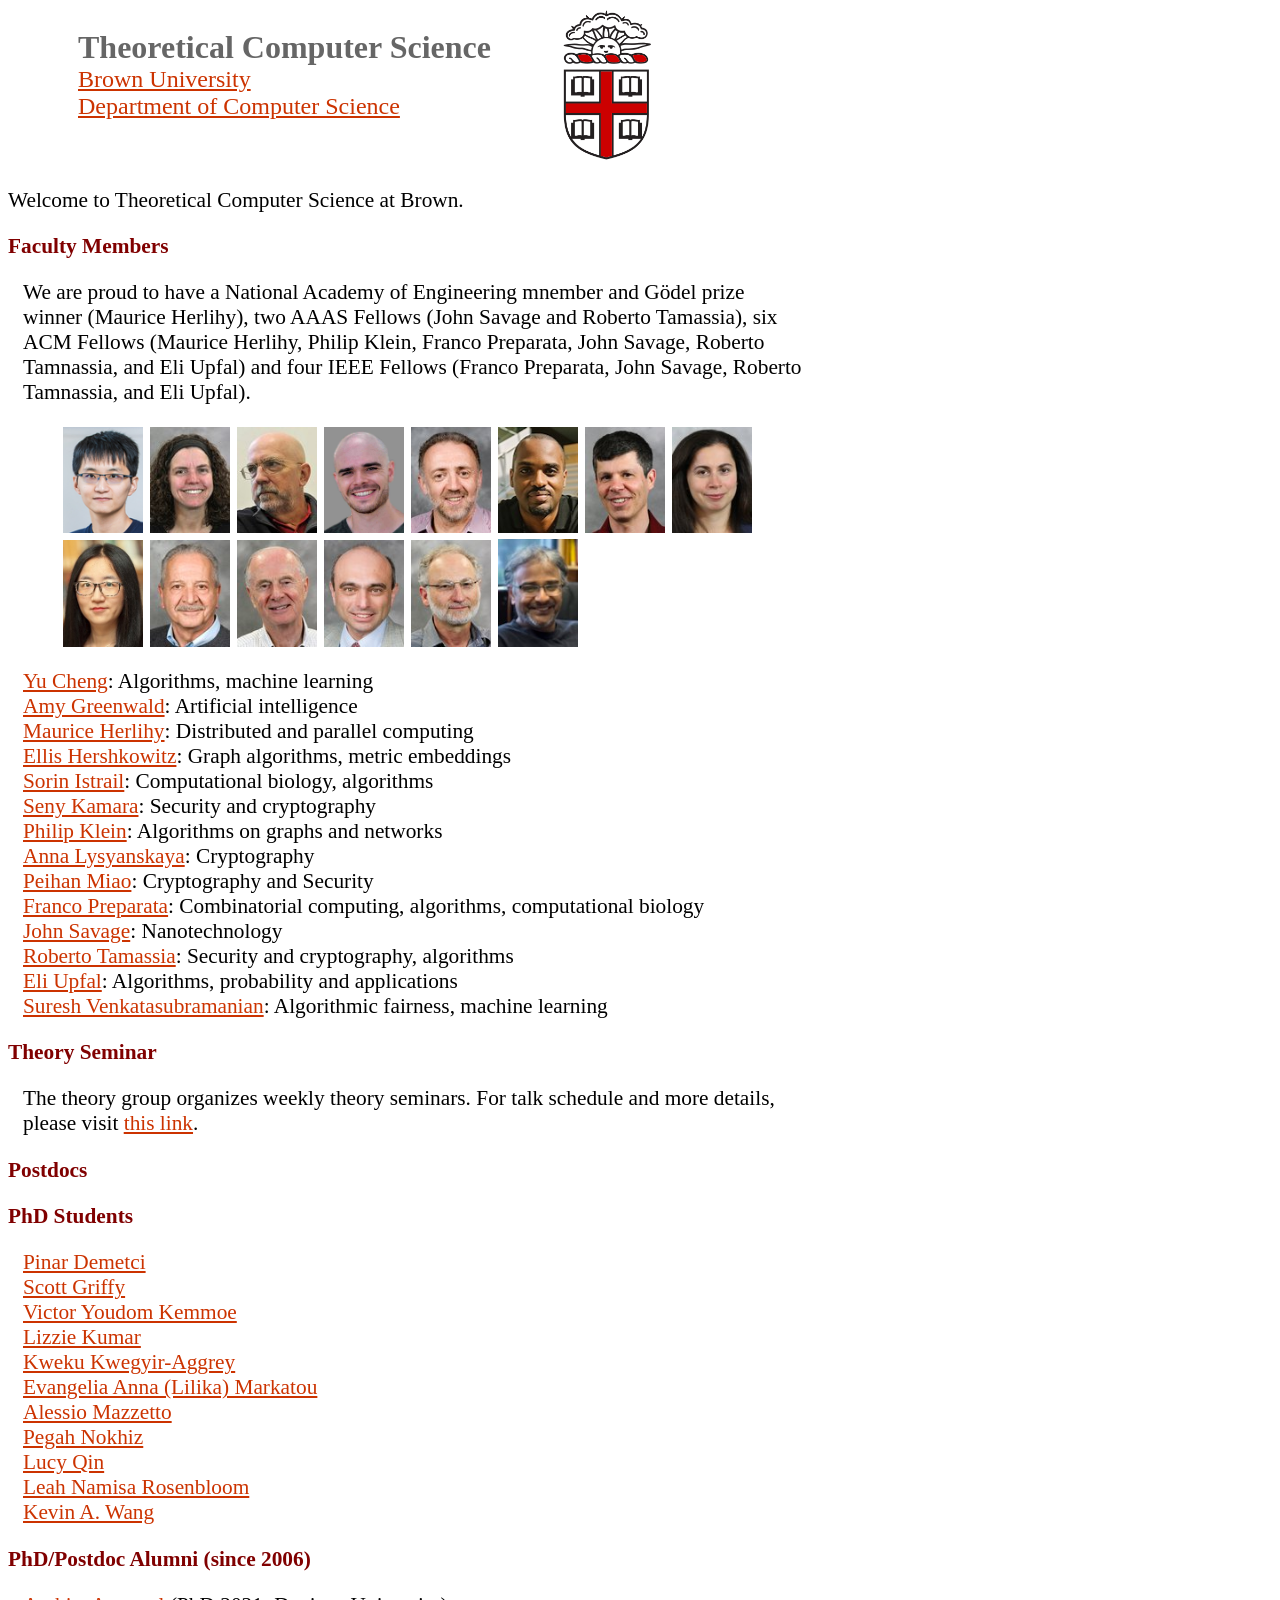
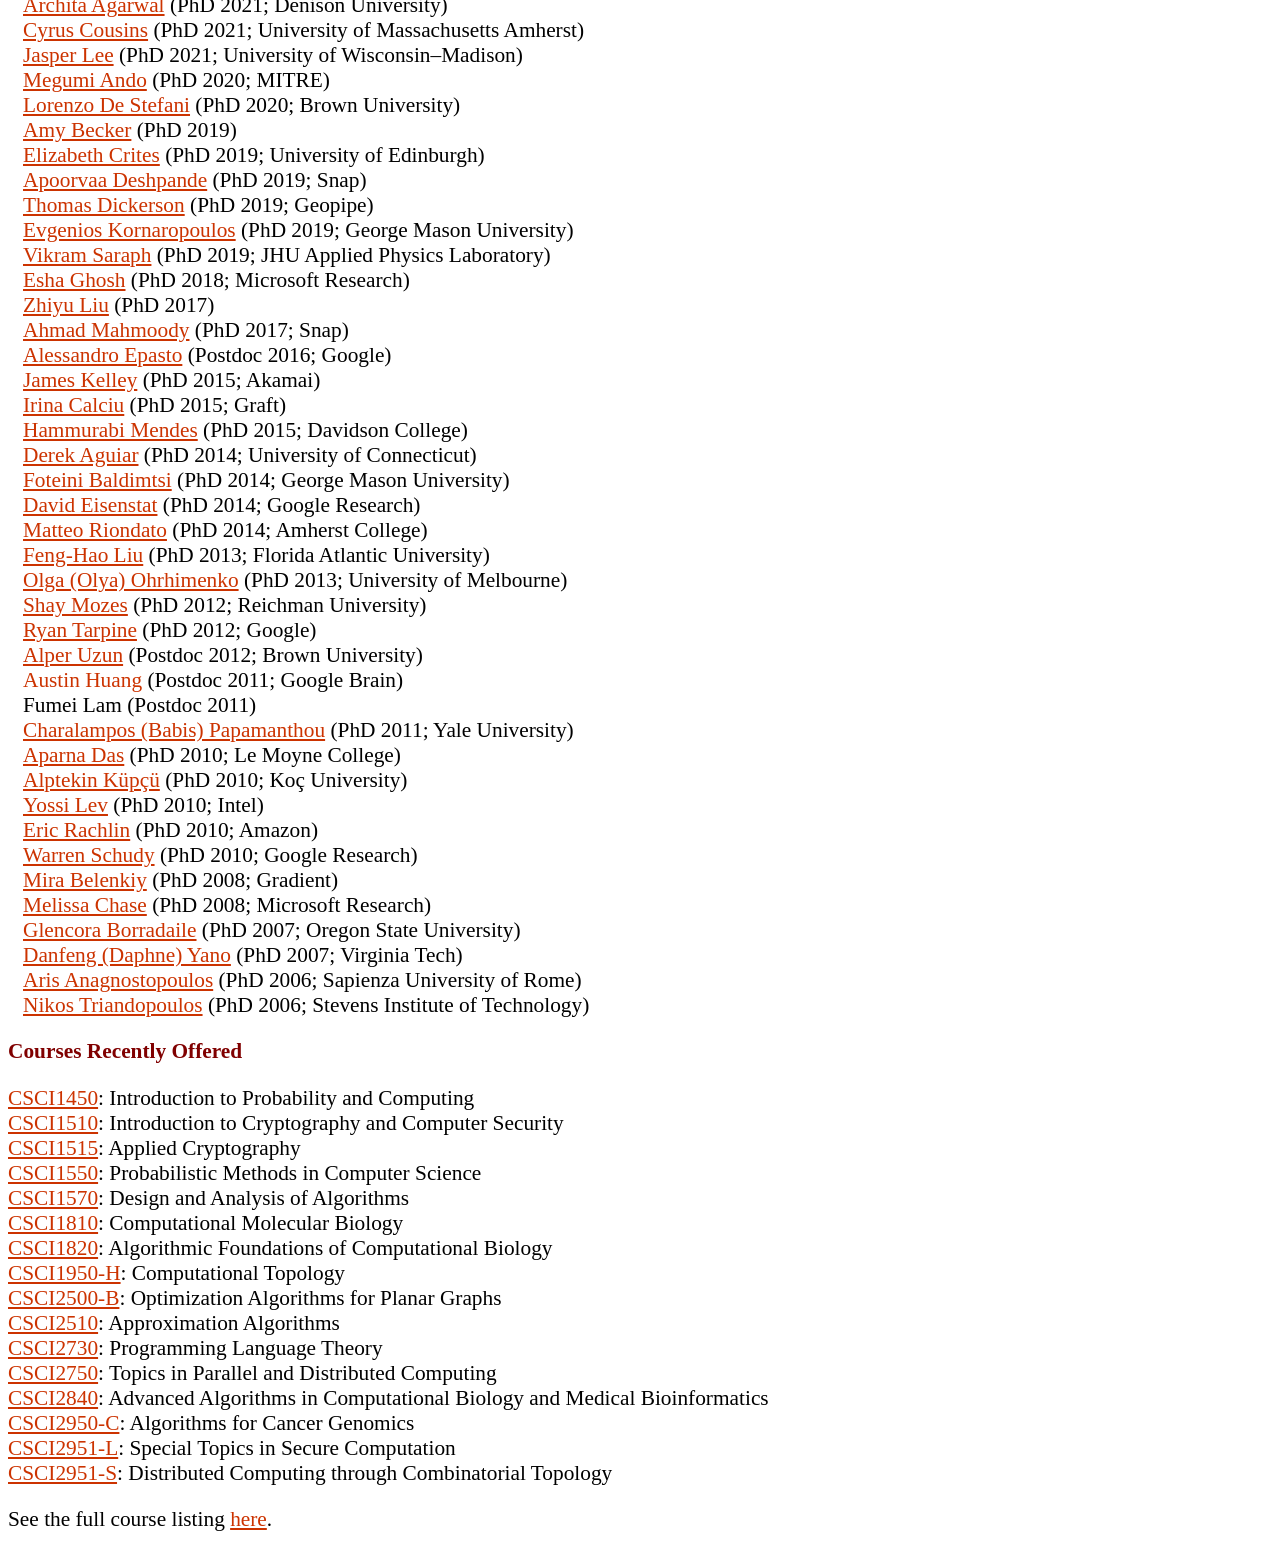
==== commit 5cabacb1: "Added link to theory seminar webpage." ====
--- a/home.html
+++ b/home.html
@@ -22,7 +22,7 @@
     <div id="main-content">
         <p> Welcome to Theoretical Computer Science at Brown.</p>
 
-        <h3>Faculty members</h3>
+        <h3>Faculty Members</h3>
         <div class="content-box">
             <p>We are proud to have a National Academy of Engineering mnember and Gödel prize winner (Maurice Herlihy), two AAAS Fellows (John Savage and Roberto Tamassia), six ACM Fellows (Maurice Herlihy, Philip Klein, Franco Preparata, John Savage, Roberto Tamnassia, and Eli Upfal) and four IEEE Fellows (Franco Preparata, John Savage, Roberto Tamnassia, and Eli Upfal).</p>
 
@@ -78,6 +78,10 @@
             </div>
         </div>
 -->
+        <h3>Theory Seminar</h3>
+        <div class="content-box">
+            <p>The theory group organizes weekly theory seminars. For talk schedule and more details, please visit <a href="https://theoryseminar.cs.brown.edu/">this link</a>.</p>
+        </div>
 
         <h3>Postdocs</h3>
         <div class="content-box">
@@ -156,7 +160,7 @@
             </div>
         </div>
 
-        <h3>Courses recently offered</h3>
+        <h3>Courses Recently Offered</h3>
         <div class="fac-list">
             <ul>
                 <li><a href="http://cs.brown.edu/courses/csci1450/">CSCI1450</a>: Introduction to Probability and Computing</li>
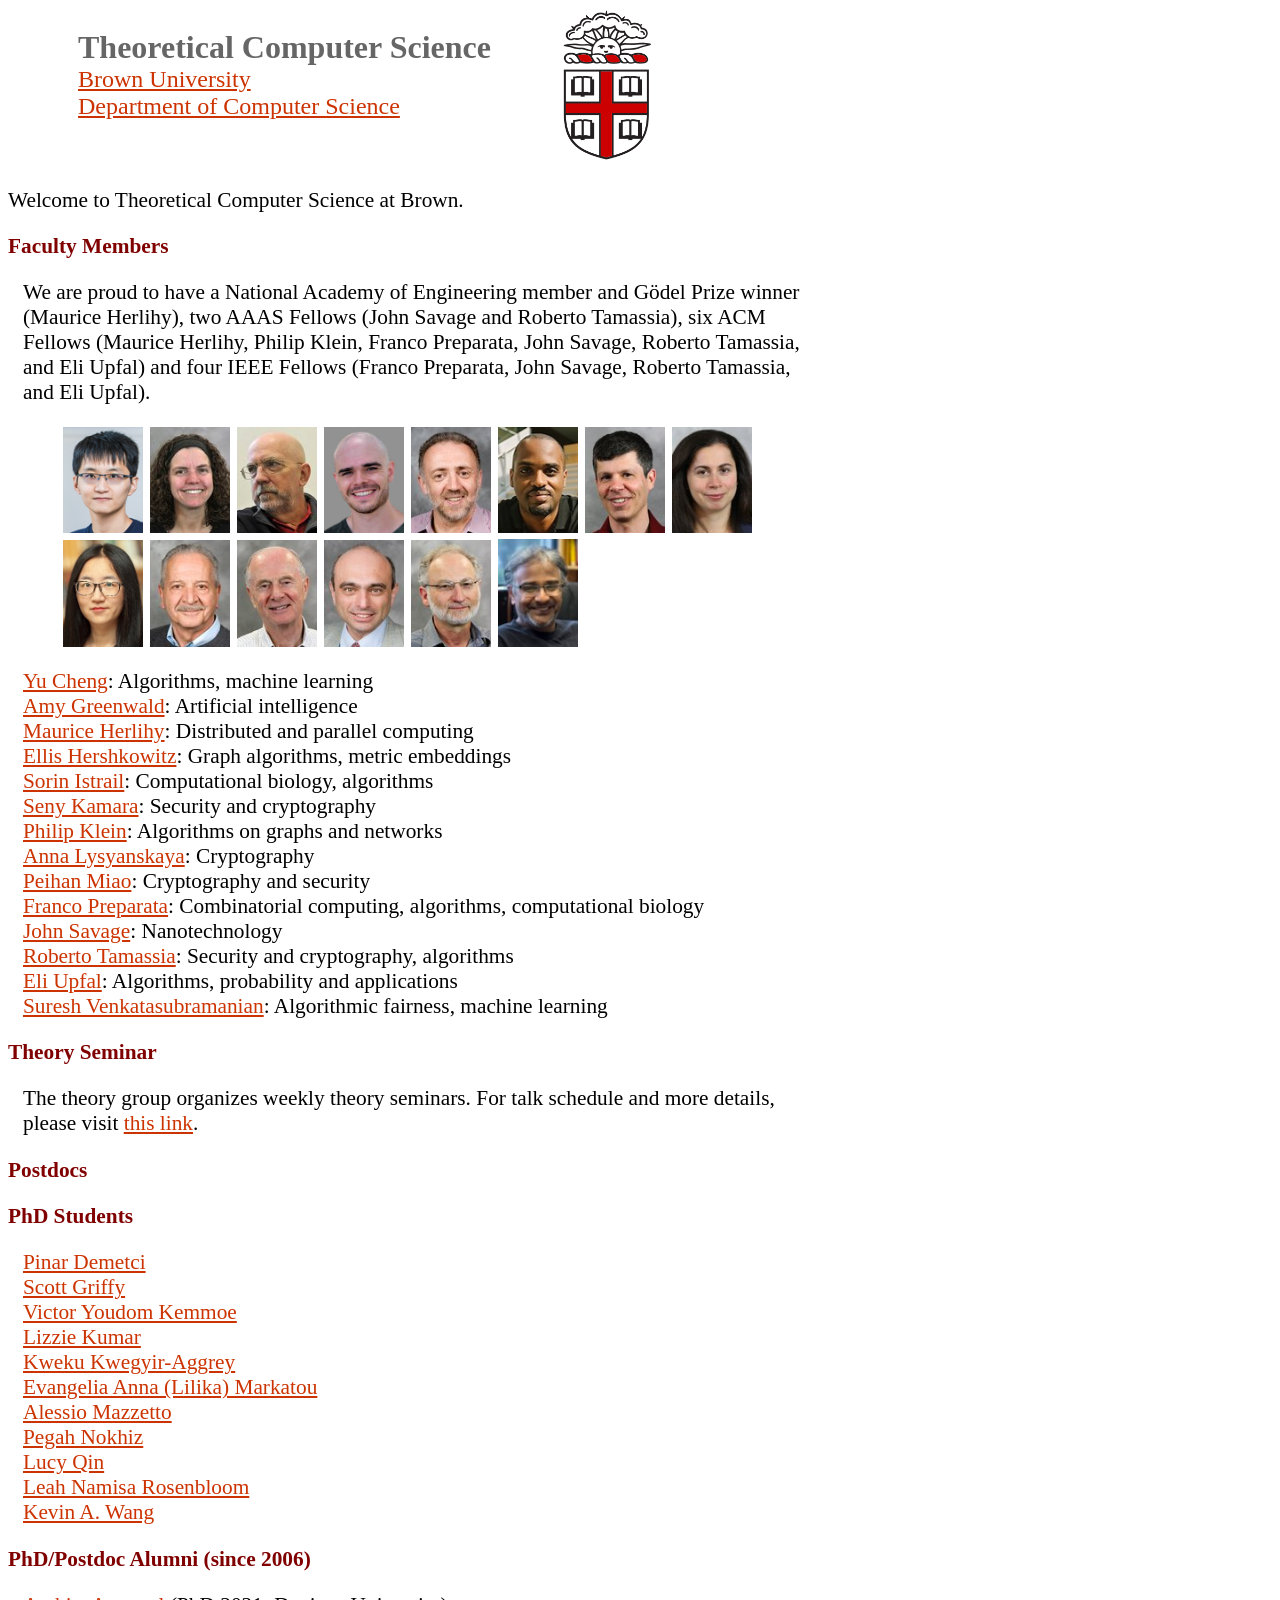
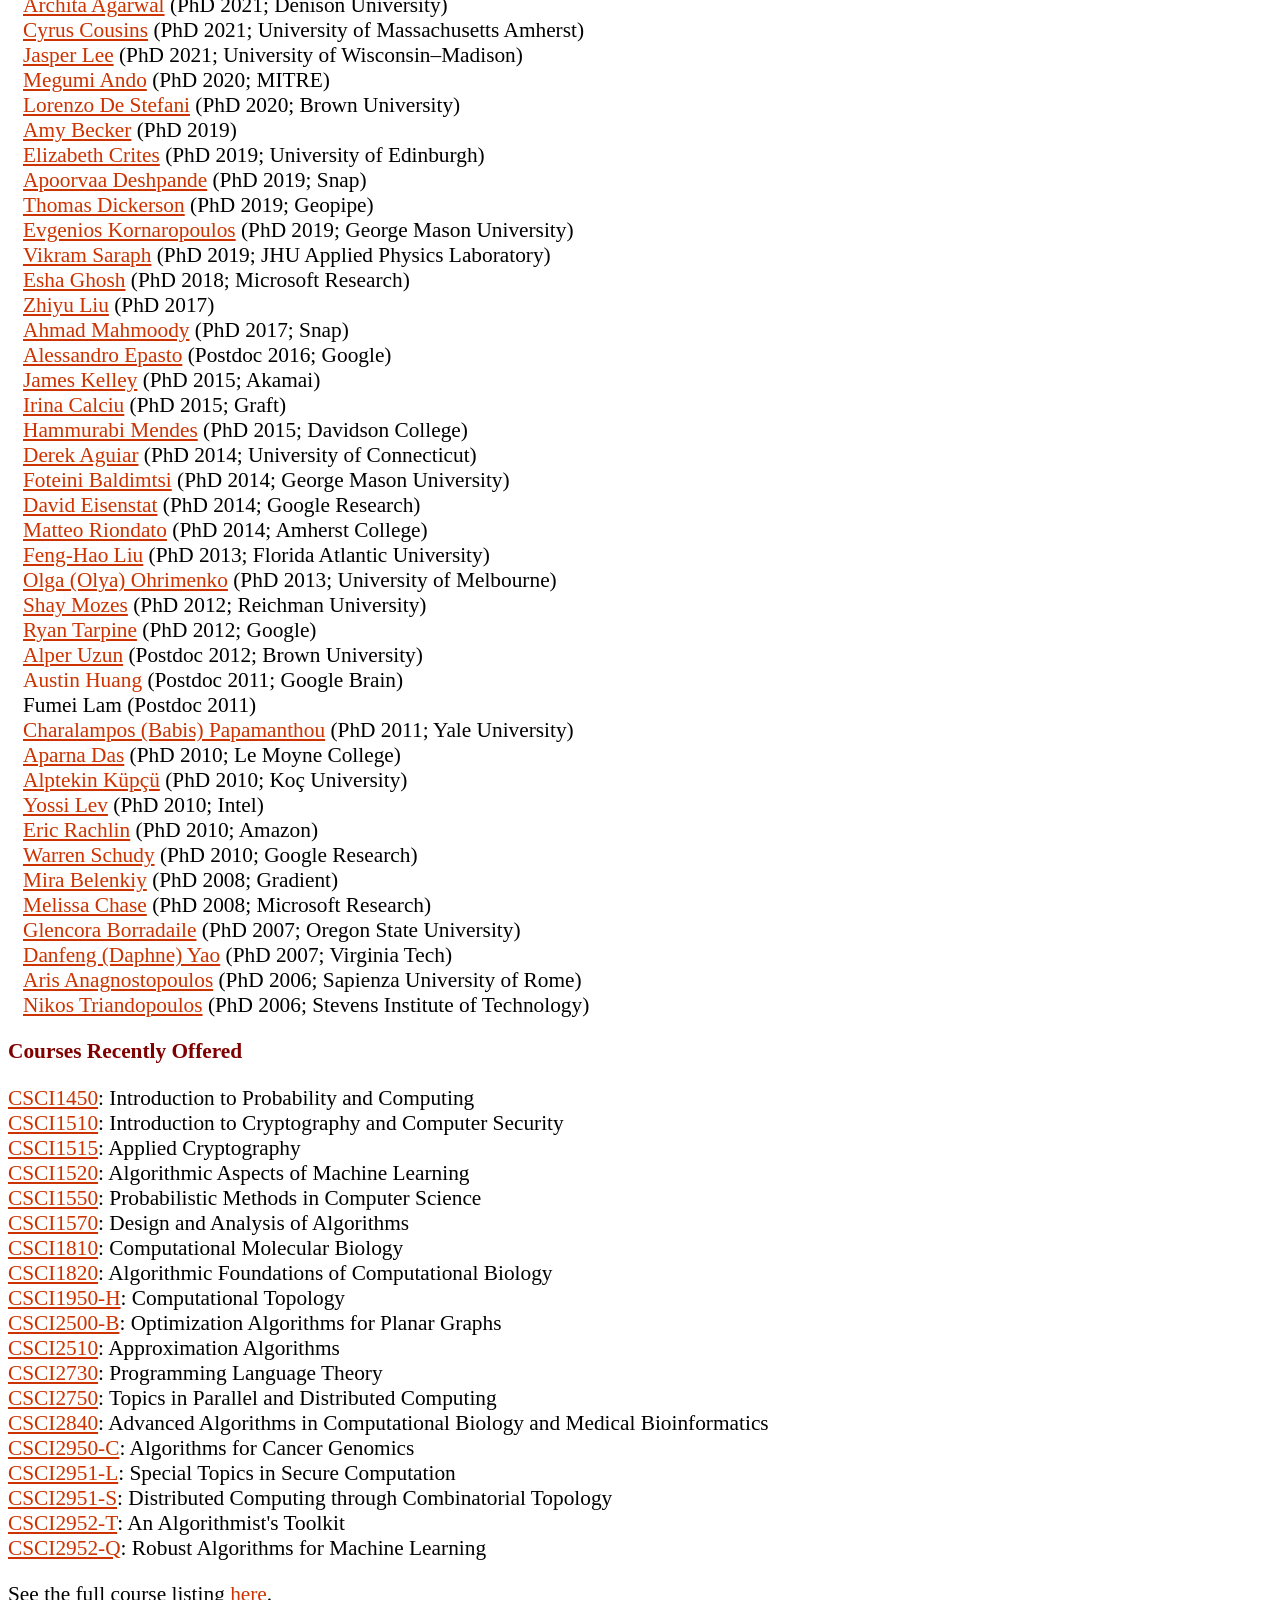
==== commit e4325419: "Fixed several typos. Added Ellis and Yu's courses." ====
--- a/home.html
+++ b/home.html
@@ -24,7 +24,7 @@
 
         <h3>Faculty Members</h3>
         <div class="content-box">
-            <p>We are proud to have a National Academy of Engineering mnember and Gödel prize winner (Maurice Herlihy), two AAAS Fellows (John Savage and Roberto Tamassia), six ACM Fellows (Maurice Herlihy, Philip Klein, Franco Preparata, John Savage, Roberto Tamnassia, and Eli Upfal) and four IEEE Fellows (Franco Preparata, John Savage, Roberto Tamnassia, and Eli Upfal).</p>
+            <p>We are proud to have a National Academy of Engineering member and Gödel Prize winner (Maurice Herlihy), two AAAS Fellows (John Savage and Roberto Tamassia), six ACM Fellows (Maurice Herlihy, Philip Klein, Franco Preparata, John Savage, Roberto Tamassia, and Eli Upfal) and four IEEE Fellows (Franco Preparata, John Savage, Roberto Tamassia, and Eli Upfal).</p>
 
             <div class="fac-pics">
                 <ul>
@@ -55,7 +55,7 @@
                     <li><a href="https://cs.brown.edu/people/seny/">Seny Kamara</a>: Security and cryptography</li>
                     <li><a href="https://cs.brown.edu/people/pklein/">Philip Klein</a>: Algorithms on graphs and networks</li>
                     <li><a href="https://cs.brown.edu/people/alysyans/">Anna Lysyanskaya</a>: Cryptography</li>
-                    <li><a href="https://sites.google.com/view/peihanmiao/home/">Peihan Miao</a>: Cryptography and Security</li>
+                    <li><a href="https://sites.google.com/view/peihanmiao/home/">Peihan Miao</a>: Cryptography and security</li>
                     <li><a href="https://cs.brown.edu/people/fprepara/">Franco Preparata</a>: Combinatorial computing, algorithms, computational biology</li>
                     <li><a href="https://cs.brown.edu/people/jsavage/">John Savage</a>: Nanotechnology</li>
                     <li><a href="https://cs.brown.edu/people/rtamassi/">Roberto Tamassia</a>: Security and cryptography, algorithms</li>
@@ -138,7 +138,7 @@
                     <li><a href="https://www.davideisenstat.com/">David Eisenstat</a> (PhD 2014; Google Research)</li>
                     <li><a href="https://matteo.rionda.to/">Matteo Riondato</a> (PhD 2014; Amherst College)</li>
                     <li><a href="https://faculty.eng.fau.edu/fenghao/">Feng-Hao Liu</a> (PhD 2013; Florida Atlantic University)</li>
-                    <li><a href="https://people.eng.unimelb.edu.au/oohrimenko/">Olga (Olya) Ohrhimenko</a> (PhD 2013; University of Melbourne)</li>
+                    <li><a href="https://people.eng.unimelb.edu.au/oohrimenko/">Olga (Olya) Ohrimenko</a> (PhD 2013; University of Melbourne)</li>
                     <li><a href="https://cs.idc.ac.il/~smozes/index.html">Shay Mozes</a> (PhD 2012; Reichman University)</li>
                     <li><a href="https://www.linkedin.com/in/ryantarpine/">Ryan Tarpine</a> (PhD 2012; Google)</li>
                     <li><a href="https://vivo.brown.edu/display/auzun">Alper Uzun</a> (Postdoc 2012; Brown University)</li>
@@ -153,7 +153,7 @@
                     <li><a href="https://www.linkedin.com/in/mira-belenkiy-b3174121/">Mira Belenkiy</a> (PhD 2008; Gradient)</li>
                     <li><a href="https://www.microsoft.com/en-us/research/people/melissac/">Melissa Chase</a> (PhD 2008; Microsoft Research)</li>
                     <li><a href="https://eecs.oregonstate.edu/people/borradaile-glencora">Glencora Borradaile</a> (PhD 2007; Oregon State University)</li>
-                    <li><a href="https://people.cs.vt.edu/~danfeng/">Danfeng (Daphne) Yano</a> (PhD 2007; Virginia Tech)</li>
+                    <li><a href="https://people.cs.vt.edu/~danfeng/">Danfeng (Daphne) Yao</a> (PhD 2007; Virginia Tech)</li>
                     <li><a href="http://aris.me/">Aris Anagnostopoulos</a> (PhD 2006; Sapienza University of Rome)</li>
                     <li><a href="https://faculty.stevens.edu/ntriando">Nikos Triandopoulos</a> (PhD 2006; Stevens Institute of Technology)</li>
                 </ul>
@@ -166,6 +166,7 @@
                 <li><a href="http://cs.brown.edu/courses/csci1450/">CSCI1450</a>: Introduction to Probability and Computing</li>
                 <li><a href="http://cs.brown.edu/courses/csci1510/">CSCI1510</a>: Introduction to Cryptography and Computer Security</li>
                 <li><a href="http://cs.brown.edu/courses/csci1515/">CSCI1515</a>: Applied Cryptography</li>
+                <li><a href="https://cs.brown.edu/courses/info/csci1520/">CSCI1520</a>: Algorithmic Aspects of Machine Learning</li>
                 <li><a href="http://cs.brown.edu/courses/csci1550/">CSCI1550</a>: Probabilistic Methods in Computer Science</li>
                 <li><a href="http://cs.brown.edu/courses/csci1570/">CSCI1570</a>: Design and Analysis of Algorithms</li>
                 <li><a href="http://cs.brown.edu/courses/csci1810/">CSCI1810</a>: Computational Molecular Biology</li>
@@ -179,6 +180,8 @@
                 <li><a href="https://cs.brown.edu/courses/info/csci2950-c/">CSCI2950-C</a>: Algorithms for Cancer Genomics</li>
                 <li><a href="https://cs.brown.edu/courses/info/csci2952-l/">CSCI2951-L</a>: Special Topics in Secure Computation</li>
                 <li><a href="http://cs.brown.edu/courses/csci2951-s/">CSCI2951-S</a>: Distributed Computing through Combinatorial Topology</li>
+                <li><a href="https://cs.brown.edu/courses/info/csci2952-t/">CSCI2952-T</a>: An Algorithmist's Toolkit</li>
+                <li><a href="https://cs.brown.edu/courses/info/csci2952-q/">CSCI2952-Q</a>: Robust Algorithms for Machine Learning</li>
             </ul>
         </div>
         <p>See the full course listing <a href="https://cs.brown.edu/courses/">here</a>.</p>
